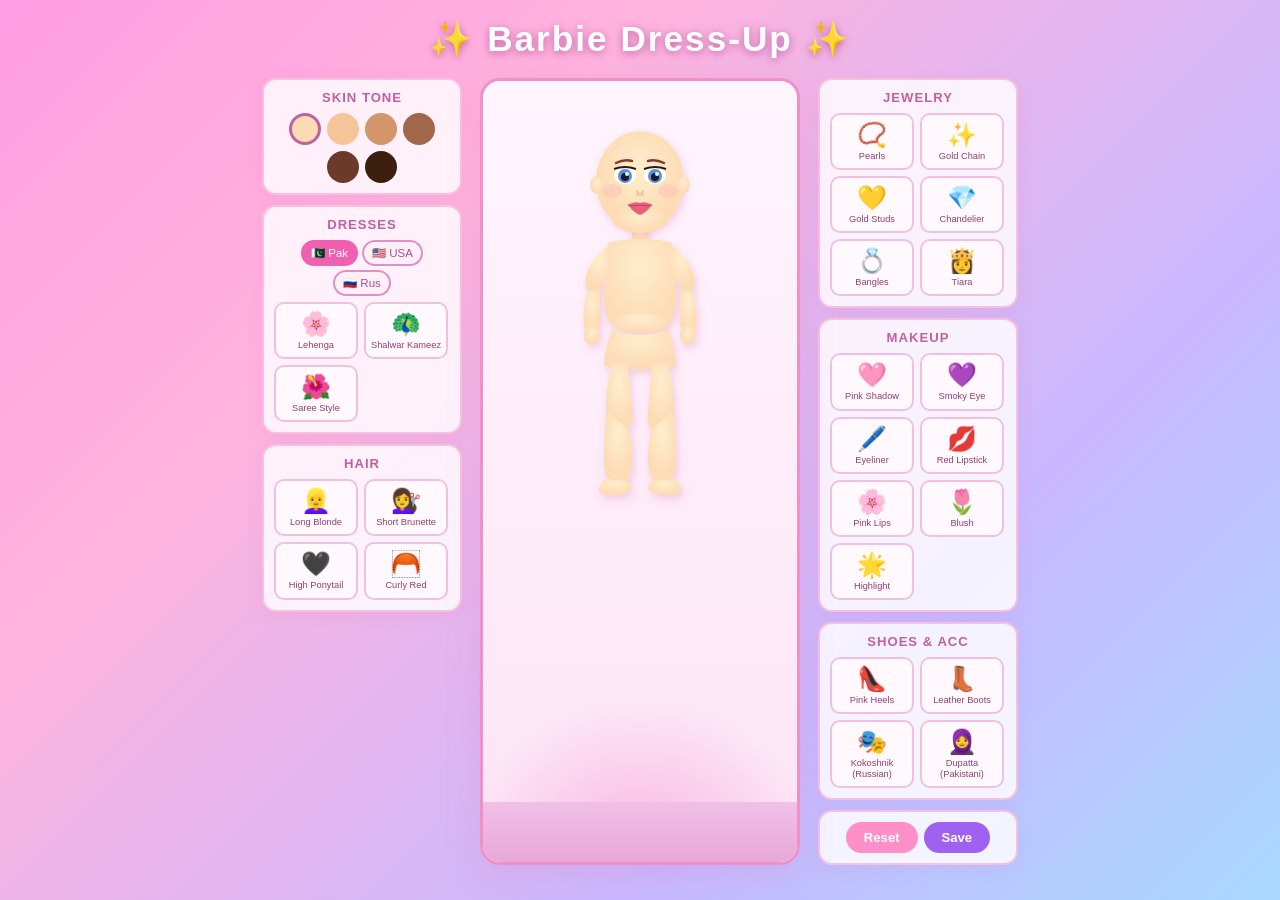
==== index.html @ 95fd30ed "Add Barbie dress-up game with Pakistani, American, Russian outfits Co-Authored-By: Claude Sonnet 4.6" ====
<!DOCTYPE html>
<html lang="en">
<head>
<meta charset="UTF-8">
<meta name="viewport" content="width=device-width, initial-scale=1.0">
<title>Barbie Dress-Up Game</title>
<style>
  * { box-sizing: border-box; margin: 0; padding: 0; }

  body {
    font-family: 'Segoe UI', sans-serif;
    background: linear-gradient(135deg, #ff9de2 0%, #ffb3de 30%, #c9b8ff 70%, #a8d8ff 100%);
    min-height: 100vh;
    display: flex;
    flex-direction: column;
    align-items: center;
  }

  h1 {
    color: #fff;
    text-shadow: 0 2px 8px #c060a0;
    font-size: 2.2rem;
    margin: 18px 0 8px;
    letter-spacing: 2px;
  }

  .game-area {
    display: flex;
    gap: 18px;
    padding: 10px;
    width: 100%;
    max-width: 1200px;
    justify-content: center;
  }

  /* ── LEFT PANEL ── */
  .left-panel {
    display: flex;
    flex-direction: column;
    gap: 10px;
    width: 200px;
    flex-shrink: 0;
  }

  /* ── BARBIE STAGE ── */
  .stage {
    background: linear-gradient(180deg, #ffe0f7 0%, #ffd6f0 60%, #e8c8f8 100%);
    border-radius: 20px;
    border: 3px solid #f090c8;
    box-shadow: 0 8px 32px #e080c040;
    width: 320px;
    flex-shrink: 0;
    position: relative;
    overflow: hidden;
    display: flex;
    flex-direction: column;
    align-items: center;
    padding-bottom: 10px;
  }

  .stage-bg {
    position: absolute;
    inset: 0;
    background:
      radial-gradient(ellipse 80% 30% at 50% 100%, #f8b4e0 0%, transparent 70%),
      linear-gradient(180deg, #fff5fd 0%, #fce4f5 100%);
    z-index: 0;
  }

  .stage-floor {
    position: absolute;
    bottom: 0; left: 0; right: 0;
    height: 60px;
    background: linear-gradient(180deg, #f0c0e8 0%, #e8a8d8 100%);
    border-radius: 0 0 17px 17px;
    z-index: 1;
  }

  .barbie-container {
    position: relative;
    z-index: 2;
    margin-top: 10px;
    width: 180px;
    height: 460px;
  }

  /* ── RIGHT PANEL ── */
  .right-panel {
    display: flex;
    flex-direction: column;
    gap: 10px;
    width: 200px;
    flex-shrink: 0;
  }

  /* ── CATEGORY TABS ── */
  .panel-card {
    background: rgba(255,255,255,0.82);
    border-radius: 14px;
    border: 2px solid #f8c0e0;
    box-shadow: 0 4px 16px #e070b020;
    padding: 10px;
  }

  .panel-card h3 {
    font-size: 0.82rem;
    color: #c060a0;
    text-transform: uppercase;
    letter-spacing: 1px;
    margin-bottom: 8px;
    text-align: center;
  }

  .skin-swatches {
    display: flex;
    gap: 6px;
    flex-wrap: wrap;
    justify-content: center;
  }

  .skin-swatch {
    width: 32px; height: 32px;
    border-radius: 50%;
    cursor: pointer;
    border: 3px solid transparent;
    transition: transform .2s, border-color .2s;
  }
  .skin-swatch:hover { transform: scale(1.15); }
  .skin-swatch.active { border-color: #c060a0; }

  .category-tabs {
    display: flex;
    flex-wrap: wrap;
    gap: 4px;
    justify-content: center;
    margin-bottom: 6px;
  }

  .cat-btn {
    padding: 4px 8px;
    border: 2px solid #e090c8;
    background: #fff0f8;
    border-radius: 20px;
    cursor: pointer;
    font-size: 0.72rem;
    color: #a050a0;
    transition: all .2s;
  }
  .cat-btn:hover, .cat-btn.active {
    background: #f060b0;
    color: #fff;
    border-color: #f060b0;
  }

  .item-grid {
    display: grid;
    grid-template-columns: 1fr 1fr;
    gap: 6px;
    max-height: 300px;
    overflow-y: auto;
    padding-right: 2px;
  }

  .item-grid::-webkit-scrollbar { width: 4px; }
  .item-grid::-webkit-scrollbar-thumb { background: #f090c8; border-radius: 4px; }

  .item-btn {
    background: #fff8fd;
    border: 2px solid #f0c0e0;
    border-radius: 10px;
    padding: 6px 4px;
    cursor: pointer;
    text-align: center;
    font-size: 0.65rem;
    color: #904070;
    transition: all .2s;
    display: flex;
    flex-direction: column;
    align-items: center;
    gap: 2px;
  }
  .item-btn:hover { border-color: #f060b0; background: #fde8f8; transform: translateY(-2px); }
  .item-btn.active { border-color: #f060b0; background: #ffd6f0; }
  .item-btn .icon { font-size: 1.5rem; }
  .item-btn .label { font-size: 0.58rem; line-height: 1.2; }

  .action-btns {
    display: flex;
    gap: 6px;
    justify-content: center;
    flex-wrap: wrap;
  }

  .btn-reset, .btn-save {
    padding: 8px 18px;
    border: none;
    border-radius: 20px;
    cursor: pointer;
    font-size: 0.82rem;
    font-weight: bold;
    transition: all .2s;
  }
  .btn-reset { background: #ff8fc8; color: #fff; }
  .btn-reset:hover { background: #e060a0; }
  .btn-save { background: #a060f0; color: #fff; }
  .btn-save:hover { background: #8040d0; }

  /* ── SVG BARBIE ── */
  svg.barbie { width: 100%; height: 100%; }

  /* Clothing layer visibility */
  .cloth-layer { display: none; }
  .cloth-layer.visible { display: block; }
</style>
</head>
<body>

<h1>✨ Barbie Dress-Up ✨</h1>

<div class="game-area">

  <!-- LEFT PANEL: Skin + Dresses -->
  <div class="left-panel">

    <div class="panel-card">
      <h3>Skin Tone</h3>
      <div class="skin-swatches">
        <div class="skin-swatch active" style="background:#FDDBB4;" data-skin="light" title="Light"></div>
        <div class="skin-swatch" style="background:#F5C599;" data-skin="medium-light" title="Medium Light"></div>
        <div class="skin-swatch" style="background:#D4956A;" data-skin="medium" title="Medium"></div>
        <div class="skin-swatch" style="background:#A0674B;" data-skin="medium-dark" title="Medium Dark"></div>
        <div class="skin-swatch" style="background:#6B3A2A;" data-skin="dark" title="Dark"></div>
        <div class="skin-swatch" style="background:#3D1F10;" data-skin="deep" title="Deep"></div>
      </div>
    </div>

    <div class="panel-card">
      <h3>Dresses</h3>
      <div class="category-tabs">
        <button class="cat-btn active" data-dress-cat="pakistani">🇵🇰 Pak</button>
        <button class="cat-btn" data-dress-cat="american">🇺🇸 USA</button>
        <button class="cat-btn" data-dress-cat="russian">🇷🇺 Rus</button>
      </div>
      <div class="item-grid" id="dress-grid"></div>
    </div>

    <div class="panel-card">
      <h3>Hair</h3>
      <div class="item-grid" id="hair-grid"></div>
    </div>

  </div>

  <!-- STAGE -->
  <div class="stage">
    <div class="stage-bg"></div>
    <div class="stage-floor"></div>
    <div class="barbie-container">
      <svg class="barbie" viewBox="0 0 180 460" xmlns="http://www.w3.org/2000/svg" id="barbie-svg">
        <defs>
          <radialGradient id="faceGrad" cx="50%" cy="40%" r="50%">
            <stop offset="0%" stop-color="var(--skin-highlight, #FEEECE)"/>
            <stop offset="100%" stop-color="var(--skin-color, #FDDBB4)"/>
          </radialGradient>
          <radialGradient id="bodyGrad" cx="50%" cy="30%" r="60%">
            <stop offset="0%" stop-color="var(--skin-highlight, #FEEECE)"/>
            <stop offset="100%" stop-color="var(--skin-color, #FDDBB4)"/>
          </radialGradient>
          <filter id="soft-shadow" x="-20%" y="-20%" width="140%" height="140%">
            <feDropShadow dx="2" dy="4" stdDeviation="4" flood-color="#d060a0" flood-opacity="0.25"/>
          </filter>
        </defs>

        <!-- ── BODY BASE ── -->
        <g id="body-base" filter="url(#soft-shadow)">
          <!-- Neck -->
          <rect x="82" y="130" width="16" height="22" rx="6" fill="url(#faceGrad)"/>

          <!-- Torso -->
          <path d="M58 152 Q55 170 54 190 Q52 215 58 230 Q68 240 90 242 Q112 240 122 230 Q128 215 126 190 Q125 170 122 152 Q110 148 90 148 Q70 148 58 152Z" fill="url(#bodyGrad)"/>

          <!-- Waist -->
          <ellipse cx="90" cy="232" rx="28" ry="10" fill="url(#bodyGrad)"/>

          <!-- Hips -->
          <path d="M62 238 Q55 255 54 275 Q90 282 126 275 Q125 255 118 238 Q104 244 90 244 Q76 244 62 238Z" fill="url(#bodyGrad)"/>

          <!-- Left upper arm -->
          <path d="M58 155 Q42 165 36 185 Q34 195 38 200 Q44 202 50 198 Q56 182 62 170Z" fill="url(#bodyGrad)" rx="8"/>
          <!-- Left lower arm -->
          <path d="M38 200 Q32 218 34 235 Q36 242 42 242 Q48 240 50 234 Q50 218 50 198Z" fill="url(#bodyGrad)"/>
          <!-- Left hand -->
          <ellipse cx="42" cy="244" rx="8" ry="10" fill="url(#faceGrad)"/>

          <!-- Right upper arm -->
          <path d="M122 155 Q138 165 144 185 Q146 195 142 200 Q136 202 130 198 Q124 182 118 170Z" fill="url(#bodyGrad)"/>
          <!-- Right lower arm -->
          <path d="M142 200 Q148 218 146 235 Q144 242 138 242 Q132 240 130 234 Q130 218 130 198Z" fill="url(#bodyGrad)"/>
          <!-- Right hand -->
          <ellipse cx="138" cy="244" rx="8" ry="10" fill="url(#faceGrad)"/>

          <!-- Left leg upper -->
          <path d="M62 272 Q56 295 56 320 Q56 335 62 338 Q72 342 78 338 Q84 335 82 320 Q80 295 78 272Z" fill="url(#bodyGrad)"/>
          <!-- Left leg lower -->
          <path d="M56 320 Q54 345 54 370 Q54 385 60 390 Q68 394 76 390 Q82 385 82 370 Q82 345 78 338Z" fill="url(#bodyGrad)"/>
          <!-- Left foot -->
          <path d="M54 388 Q50 395 48 400 Q52 405 64 404 Q76 404 82 398 Q82 392 76 390Z" fill="url(#bodyGrad)"/>

          <!-- Right leg upper -->
          <path d="M118 272 Q124 295 124 320 Q124 335 118 338 Q108 342 102 338 Q96 335 98 320 Q100 295 102 272Z" fill="url(#bodyGrad)"/>
          <!-- Right leg lower -->
          <path d="M124 320 Q126 345 126 370 Q126 385 120 390 Q112 394 104 390 Q98 385 98 370 Q98 345 102 338Z" fill="url(#bodyGrad)"/>
          <!-- Right foot -->
          <path d="M126 388 Q130 395 132 400 Q128 405 116 404 Q104 404 98 398 Q98 392 104 390Z" fill="url(#bodyGrad)"/>
        </g>

        <!-- ── FACE ── -->
        <g id="face-group">
          <!-- Head shape -->
          <ellipse cx="90" cy="90" rx="44" ry="50" fill="url(#faceGrad)" filter="url(#soft-shadow)"/>
          <!-- Chin refinement -->
          <ellipse cx="90" cy="128" rx="28" ry="14" fill="url(#faceGrad)"/>

          <!-- Ears -->
          <ellipse cx="47" cy="94" rx="7" ry="9" fill="url(#faceGrad)"/>
          <ellipse cx="133" cy="94" rx="7" ry="9" fill="url(#faceGrad)"/>

          <!-- Eyebrows -->
          <path d="M66 72 Q74 68 82 70" stroke="#7a4030" stroke-width="2.5" fill="none" stroke-linecap="round"/>
          <path d="M98 70 Q106 68 114 72" stroke="#7a4030" stroke-width="2.5" fill="none" stroke-linecap="round"/>

          <!-- Eyes whites -->
          <ellipse cx="75" cy="84" rx="11" ry="9" fill="white"/>
          <ellipse cx="105" cy="84" rx="11" ry="9" fill="white"/>
          <!-- Irises -->
          <circle cx="75" cy="85" r="7" fill="#5b8fd6" id="left-iris"/>
          <circle cx="105" cy="85" r="7" fill="#5b8fd6" id="right-iris"/>
          <!-- Pupils -->
          <circle cx="75" cy="86" r="4" fill="#1a1a2e"/>
          <circle cx="105" cy="86" r="4" fill="#1a1a2e"/>
          <!-- Eye shine -->
          <circle cx="77" cy="83" r="2" fill="white" opacity="0.9"/>
          <circle cx="107" cy="83" r="2" fill="white" opacity="0.9"/>
          <!-- Eyelashes top -->
          <path d="M64 78 Q75 74 86 78" stroke="#2a1a1a" stroke-width="2" fill="none"/>
          <path d="M94 78 Q105 74 116 78" stroke="#2a1a1a" stroke-width="2" fill="none"/>

          <!-- Nose -->
          <path d="M87 100 Q90 108 93 100" stroke="var(--skin-shadow,#e8a880)" stroke-width="1.5" fill="none" stroke-linecap="round"/>
          <circle cx="87" cy="104" r="1.5" fill="var(--skin-shadow,#e8a880)" opacity="0.5"/>
          <circle cx="93" cy="104" r="1.5" fill="var(--skin-shadow,#e8a880)" opacity="0.5"/>

          <!-- Lips (default) -->
          <path id="lips" d="M78 114 Q84 110 90 112 Q96 110 102 114 Q96 122 90 124 Q84 122 78 114Z" fill="#e8607a"/>
          <path d="M78 114 Q84 116 90 114 Q96 116 102 114" stroke="#c04060" stroke-width="1" fill="none"/>
          <!-- Cheeks -->
          <ellipse cx="62" cy="100" rx="10" ry="7" fill="#ffb0b0" opacity="0.35" id="left-blush"/>
          <ellipse cx="118" cy="100" rx="10" ry="7" fill="#ffb0b0" opacity="0.35" id="right-blush"/>
        </g>

        <!-- ── CLOTHING LAYERS (shown/hidden by JS) ── -->

        <!-- PAKISTANI 1: Lehenga (pink) -->
        <g class="cloth-layer" id="dress-pk1">
          <!-- Choli top -->
          <path d="M58 152 Q55 175 56 190 Q68 196 90 196 Q112 196 124 190 Q125 175 122 152 Q110 148 90 148 Q70 148 58 152Z" fill="#d4186c"/>
          <!-- Dupatta drape left arm -->
          <path d="M36 160 Q28 170 24 190 Q22 200 30 205 Q38 205 44 195 Q48 178 56 165Z" fill="#e84090" opacity="0.8"/>
          <!-- Dupatta over shoulder -->
          <path d="M56 152 Q44 148 36 158 Q28 168 34 178 Q48 162 58 158Z" fill="#e84090" opacity="0.9"/>
          <!-- Dupatta tail right -->
          <path d="M122 152 Q140 148 148 158 Q156 170 148 180 Q136 166 124 160Z" fill="#e84090" opacity="0.9"/>
          <!-- Ghagra skirt -->
          <path d="M54 235 Q42 255 38 285 Q34 320 36 360 Q50 370 90 372 Q130 370 144 360 Q146 320 142 285 Q138 255 126 235 Q108 244 90 244 Q72 244 54 235Z" fill="#d4186c"/>
          <!-- Ghagra bottom frill -->
          <path d="M36 360 Q42 372 52 376 Q70 380 90 380 Q110 380 128 376 Q138 372 144 360 Q130 368 90 370 Q50 368 36 360Z" fill="#f040a0"/>
          <!-- Embroidery pattern on skirt -->
          <g fill="none" stroke="#ffd700" stroke-width="1.5" opacity="0.7">
            <path d="M55 260 Q70 255 80 265 Q90 255 100 265 Q110 255 125 260"/>
            <path d="M52 280 Q70 275 80 285 Q90 275 100 285 Q110 275 128 280"/>
            <circle cx="90" cy="250" r="4" fill="#ffd700" stroke="none"/>
            <circle cx="70" cy="270" r="3" fill="#ffd700" stroke="none"/>
            <circle cx="110" cy="270" r="3" fill="#ffd700" stroke="none"/>
          </g>
          <!-- Embroidery on choli -->
          <g fill="none" stroke="#ffd700" stroke-width="1.2" opacity="0.8">
            <path d="M68 162 Q90 158 112 162"/>
            <circle cx="90" cy="172" r="3" fill="#ffd700" stroke="none"/>
          </g>
        </g>

        <!-- PAKISTANI 2: Shalwar Kameez (teal) -->
        <g class="cloth-layer" id="dress-pk2">
          <!-- Kameez body -->
          <path d="M52 148 Q46 170 44 200 Q44 230 54 245 Q70 252 90 252 Q110 252 126 245 Q136 230 136 200 Q134 170 128 148 Q110 143 90 143 Q70 143 52 148Z" fill="#1a9e9e"/>
          <!-- Kameez collar V-neck -->
          <path d="M78 148 Q90 160 102 148" stroke="#0d7070" stroke-width="2" fill="#1a9e9e"/>
          <!-- Kameez sleeves -->
          <path d="M52 148 Q36 156 28 180 Q26 195 34 200 Q44 196 50 182 Q54 165 58 152Z" fill="#1a9e9e"/>
          <path d="M128 148 Q144 156 152 180 Q154 195 146 200 Q136 196 130 182 Q126 165 122 152Z" fill="#1a9e9e"/>
          <!-- Embroidery neckline -->
          <g stroke="#ffd700" stroke-width="1.5" fill="none" opacity="0.9">
            <path d="M74 150 Q90 162 106 150"/>
            <path d="M70 158 Q90 168 110 158"/>
          </g>
          <!-- Shalwar -->
          <path d="M58 248 Q54 270 54 300 Q54 330 56 360 Q66 366 78 364 Q82 340 84 310 Q86 290 90 280 Q94 290 96 310 Q98 340 102 364 Q114 366 124 360 Q126 330 126 300 Q126 270 122 248 Q106 255 90 255 Q74 255 58 248Z" fill="#1a9e9e"/>
          <!-- Kameez bottom hem -->
          <path d="M54 245 Q54 252 58 255 Q72 258 90 258 Q108 258 122 255 Q126 252 126 245" fill="#0d7070"/>
          <!-- Embroidery bottom hem -->
          <g stroke="#ffd700" stroke-width="1" fill="none" opacity="0.8">
            <path d="M56 246 Q90 250 124 246"/>
            <path d="M58 252 Q90 256 122 252"/>
          </g>
          <!-- Dupatta -->
          <path d="M44 148 Q36 155 30 168 Q26 180 34 185 Q50 168 62 156Z" fill="#15c0c0" opacity="0.85"/>
          <path d="M136 148 Q144 155 150 168 Q154 180 146 185 Q130 168 118 156Z" fill="#15c0c0" opacity="0.85"/>
        </g>

        <!-- PAKISTANI 3: Saree style (red gold) -->
        <g class="cloth-layer" id="dress-pk3">
          <!-- Saree blouse -->
          <path d="M62 152 Q60 170 62 185 Q70 192 90 192 Q110 192 118 185 Q120 170 118 152 Q104 148 90 148 Q76 148 62 152Z" fill="#8b0000"/>
          <!-- Saree drape -->
          <path d="M56 185 Q44 200 38 225 Q36 245 42 260 Q56 238 62 210 Q66 195 70 186Z" fill="#cc0000" opacity="0.9"/>
          <path d="M38 255 Q32 280 34 310 Q36 335 42 350 Q52 330 56 300 Q58 270 50 255Z" fill="#cc0000" opacity="0.85"/>
          <!-- Saree main drape -->
          <path d="M62 190 Q54 235 54 275 Q54 320 56 360 Q70 368 90 370 Q110 368 124 360 Q126 320 126 275 Q126 235 118 190 Q104 198 90 198 Q76 198 62 190Z" fill="#cc0000"/>
          <!-- Golden border -->
          <path d="M54 356 Q70 366 90 368 Q110 366 126 356" stroke="#ffd700" stroke-width="4" fill="none"/>
          <path d="M56 346 Q72 356 90 358 Q108 356 124 346" stroke="#ffd700" stroke-width="2" fill="none"/>
          <!-- Pallu (end piece) -->
          <path d="M116 185 Q128 175 140 168 Q150 162 155 152 Q148 148 140 155 Q130 165 120 174Z" fill="#cc0000"/>
          <!-- Gold embroidery -->
          <g stroke="#ffd700" stroke-width="1.5" fill="none" opacity="0.85">
            <path d="M66 200 Q90 196 114 200"/>
            <circle cx="90" cy="210" r="3" fill="#ffd700" stroke="none"/>
            <path d="M60 220 Q90 216 120 220"/>
          </g>
        </g>

        <!-- AMERICAN 1: Red party dress -->
        <g class="cloth-layer" id="dress-us1">
          <!-- Strapless bodice -->
          <path d="M66 148 Q62 165 62 185 Q68 194 90 196 Q112 194 118 185 Q118 165 114 148 Q102 145 90 145 Q78 145 66 148Z" fill="#e82030"/>
          <!-- Sweetheart neckline -->
          <path d="M66 150 Q78 145 90 150 Q102 145 114 150 Q102 148 90 152 Q78 148 66 150Z" fill="#c81820"/>
          <!-- Flared skirt -->
          <path d="M60 194 Q42 220 36 260 Q32 300 36 345 Q52 360 90 364 Q128 360 144 345 Q148 300 144 260 Q138 220 120 194 Q104 200 90 200 Q76 200 60 194Z" fill="#e82030"/>
          <!-- Skirt layered frill -->
          <path d="M34 340 Q52 358 90 362 Q128 358 146 340 Q130 352 90 356 Q50 352 34 340Z" fill="#ff4060"/>
          <path d="M32 320 Q50 338 90 342 Q130 338 148 320 Q132 332 90 336 Q48 332 32 320Z" fill="#ff4060" opacity="0.6"/>
          <!-- Belt/waist accent -->
          <path d="M62 192 Q76 198 90 200 Q104 198 118 192 Q104 196 90 196 Q76 196 62 192Z" fill="#b01020"/>
          <!-- Sparkle details -->
          <g fill="#fff" opacity="0.6">
            <circle cx="80" cy="168" r="1.5"/>
            <circle cx="90" cy="162" r="1.5"/>
            <circle cx="100" cy="168" r="1.5"/>
            <circle cx="75" cy="178" r="1"/>
            <circle cx="105" cy="178" r="1"/>
          </g>
        </g>

        <!-- AMERICAN 2: Blue jeans + crop top -->
        <g class="cloth-layer" id="dress-us2">
          <!-- Crop top -->
          <path d="M58 148 Q54 165 56 182 Q68 190 90 190 Q112 190 124 182 Q126 165 122 148 Q110 144 90 144 Q70 144 58 148Z" fill="#4060e8"/>
          <!-- Top straps -->
          <rect x="77" y="143" width="8" height="12" rx="3" fill="#3050d0"/>
          <rect x="95" y="143" width="8" height="12" rx="3" fill="#3050d0"/>
          <!-- Top pattern stars -->
          <g fill="white" opacity="0.5">
            <polygon points="90,155 92,161 98,161 93,165 95,171 90,167 85,171 87,165 82,161 88,161" transform="scale(0.4) translate(135,230)"/>
          </g>
          <!-- Sleeves -->
          <path d="M58 150 Q44 158 38 176 Q36 186 40 190 Q48 192 54 186 Q58 172 60 158Z" fill="#4060e8"/>
          <path d="M122 150 Q136 158 142 176 Q144 186 140 190 Q132 192 126 186 Q122 172 120 158Z" fill="#4060e8"/>
          <!-- Jeans waistband -->
          <rect x="56" y="228" width="68" height="14" rx="4" fill="#1a2a6c"/>
          <!-- Jeans -->
          <path d="M56 240 Q52 265 52 295 Q52 325 54 355 Q62 362 74 360 Q80 335 82 305 Q84 285 90 275 Q96 285 98 305 Q100 335 106 360 Q118 362 126 355 Q128 325 128 295 Q128 265 124 240Z" fill="#2040a0"/>
          <!-- Jean seams -->
          <path d="M90 275 Q90 310 90 360" stroke="#1a3080" stroke-width="1.5" fill="none"/>
          <!-- Belt loops -->
          <g fill="#1a2a6c">
            <rect x="66" y="228" width="5" height="4" rx="1"/>
            <rect x="80" y="228" width="5" height="4" rx="1"/>
            <rect x="95" y="228" width="5" height="4" rx="1"/>
            <rect x="109" y="228" width="5" height="4" rx="1"/>
          </g>
          <!-- Belt buckle -->
          <rect x="86" y="229" width="8" height="8" rx="2" fill="#ffd700"/>
        </g>

        <!-- AMERICAN 3: White wedding/prom -->
        <g class="cloth-layer" id="dress-us3">
          <!-- Corset bodice -->
          <path d="M66 148 Q62 168 64 185 Q72 196 90 198 Q108 196 116 185 Q118 168 114 148 Q102 144 90 144 Q78 144 66 148Z" fill="#f8f0ff"/>
          <!-- Off-shoulder straps -->
          <path d="M66 148 Q52 145 42 150 Q36 158 40 168 Q50 162 60 156Z" fill="#f8f0ff"/>
          <path d="M114 148 Q128 145 138 150 Q144 158 140 168 Q130 162 120 156Z" fill="#f8f0ff"/>
          <!-- Ball gown skirt -->
          <path d="M62 196 Q40 225 32 270 Q26 315 30 355 Q52 372 90 375 Q128 372 150 355 Q154 315 148 270 Q140 225 118 196 Q104 204 90 204 Q76 204 62 196Z" fill="#f8f0ff"/>
          <!-- Tulle layers -->
          <path d="M28 350 Q52 370 90 373 Q128 370 152 350 Q130 364 90 367 Q50 364 28 350Z" fill="#e8e0ff" opacity="0.7"/>
          <path d="M30 330 Q54 350 90 353 Q126 350 150 330 Q128 344 90 347 Q52 344 30 330Z" fill="#e8e0ff" opacity="0.5"/>
          <!-- Lace detail bodice -->
          <g stroke="#d0c0e8" stroke-width="1" fill="none" opacity="0.8">
            <path d="M70 155 Q90 151 110 155"/>
            <path d="M68 163 Q90 159 112 163"/>
            <path d="M67 171 Q90 167 113 171"/>
          </g>
          <!-- Flower accent -->
          <circle cx="90" cy="196" r="6" fill="#f0d0f8"/>
          <circle cx="90" cy="196" r="3" fill="#e090d0"/>
          <!-- Sparkles -->
          <g fill="#c090e0" opacity="0.8">
            <circle cx="70" cy="220" r="2"/>
            <circle cx="85" cy="230" r="1.5"/>
            <circle cx="110" cy="215" r="2"/>
            <circle cx="100" cy="235" r="1.5"/>
          </g>
        </g>

        <!-- RUSSIAN 1: Sarafan (sundress) folk -->
        <g class="cloth-layer" id="dress-ru1">
          <!-- Sarafan body -->
          <path d="M66 148 Q58 170 56 200 Q54 240 54 280 Q54 325 56 360 Q72 370 90 372 Q108 370 124 360 Q126 325 126 280 Q126 240 124 200 Q122 170 114 148 Q102 143 90 143 Q78 143 66 148Z" fill="#c8202a"/>
          <!-- Shoulder straps -->
          <rect x="75" y="136" width="9" height="20" rx="4" fill="#c8202a"/>
          <rect x="96" y="136" width="9" height="20" rx="4" fill="#c8202a"/>
          <!-- White undershirt sleeves -->
          <path d="M66 148 Q52 152 40 168 Q34 182 38 194 Q48 196 56 188 Q60 172 68 158Z" fill="#f0e8d8"/>
          <path d="M114 148 Q128 152 140 168 Q146 182 142 194 Q132 196 124 188 Q120 172 112 158Z" fill="#f0e8d8"/>
          <!-- Folk embroidery pattern -->
          <g fill="none" stroke="#ffd700" stroke-width="2" opacity="0.9">
            <path d="M58 190 Q72 184 82 192 Q90 184 98 192 Q108 184 122 190"/>
            <path d="M56 205 Q72 199 82 207 Q90 199 98 207 Q108 199 124 205"/>
          </g>
          <!-- Red geometric pattern bottom -->
          <g fill="#ffd700" opacity="0.8">
            <rect x="58" y="350" width="8" height="8" rx="1"/>
            <rect x="74" y="350" width="8" height="8" rx="1"/>
            <rect x="90" y="350" width="8" height="8" rx="1"/>
            <rect x="106" y="350" width="8" height="8" rx="1"/>
            <rect x="120" y="350" width="8" height="8" rx="1"/>
          </g>
          <!-- White undershirt visible -->
          <path d="M60 142 Q70 136 80 138 Q90 134 100 138 Q110 136 120 142" stroke="#f0e8d8" stroke-width="3" fill="none"/>
        </g>

        <!-- RUSSIAN 2: Military-inspired coat -->
        <g class="cloth-layer" id="dress-ru2">
          <!-- Coat body -->
          <path d="M54 142 Q46 168 44 200 Q44 235 48 260 Q60 270 90 272 Q120 270 132 260 Q136 235 136 200 Q134 168 126 142 Q110 138 90 138 Q70 138 54 142Z" fill="#3a4a2e"/>
          <!-- Coat collar -->
          <path d="M70 142 Q80 135 90 140 Q100 135 110 142 Q100 148 90 145 Q80 148 70 142Z" fill="#2a3820"/>
          <!-- Lapels -->
          <path d="M70 142 Q76 155 82 168 Q90 155 82 140Z" fill="#2a3820"/>
          <path d="M110 142 Q104 155 98 168 Q90 155 98 140Z" fill="#2a3820"/>
          <!-- Gold buttons -->
          <g fill="#ffd700">
            <circle cx="90" cy="158" r="3"/>
            <circle cx="90" cy="173" r="3"/>
            <circle cx="90" cy="188" r="3"/>
            <circle cx="90" cy="203" r="3"/>
          </g>
          <!-- Shoulder epaulettes -->
          <rect x="50" y="140" width="18" height="8" rx="4" fill="#ffd700"/>
          <rect x="112" y="140" width="18" height="8" rx="4" fill="#ffd700"/>
          <!-- Sleeves -->
          <path d="M54 144 Q38 156 32 178 Q28 194 34 200 Q44 202 50 194 Q54 178 58 158Z" fill="#3a4a2e"/>
          <path d="M126 144 Q142 156 148 178 Q152 194 146 200 Q136 202 130 194 Q126 178 122 158Z" fill="#3a4a2e"/>
          <!-- Sleeve cuffs gold -->
          <path d="M34 198 Q42 204 50 200" stroke="#ffd700" stroke-width="3" fill="none"/>
          <path d="M146 198 Q138 204 130 200" stroke="#ffd700" stroke-width="3" fill="none"/>
          <!-- Skirt -->
          <path d="M48 258 Q44 280 44 310 Q44 340 48 365 Q68 374 90 375 Q112 374 132 365 Q136 340 136 310 Q136 280 132 258 Q112 268 90 270 Q68 268 48 258Z" fill="#3a4a2e"/>
          <!-- Belt -->
          <rect x="52" y="256" width="76" height="10" rx="4" fill="#ffd700"/>
          <!-- Belt buckle star -->
          <polygon points="90,258 92,263 97,263 93,266 95,271 90,268 85,271 87,266 83,263 88,263" fill="#c8202a"/>
        </g>

        <!-- RUSSIAN 3: Kokoshnik traditional -->
        <g class="cloth-layer" id="dress-ru3">
          <!-- Traditional blouse -->
          <path d="M60 148 Q56 168 56 190 Q64 200 90 202 Q116 200 124 190 Q124 168 120 148 Q106 143 90 143 Q74 143 60 148Z" fill="#f0e8d8"/>
          <!-- Embroidery blouse -->
          <g stroke="#c8202a" stroke-width="2" fill="none" opacity="0.9">
            <path d="M68 155 Q90 150 112 155"/>
            <path d="M66 165 Q90 160 114 165"/>
            <path d="M65 175 Q90 170 115 175"/>
            <path d="M66 185 Q90 180 114 185"/>
          </g>
          <!-- Sleeves decorated -->
          <path d="M60 150 Q44 158 36 180 Q32 196 38 204 Q50 200 54 186 Q58 168 64 155Z" fill="#f0e8d8"/>
          <path d="M120 150 Q136 158 144 180 Q148 196 142 204 Q130 200 126 186 Q122 168 116 155Z" fill="#f0e8d8"/>
          <!-- Sleeve embroidery -->
          <g stroke="#c8202a" stroke-width="1.5" fill="none">
            <path d="M38 174 Q46 170 52 176"/>
            <path d="M38 184 Q46 180 52 186"/>
            <path d="M142 174 Q134 170 128 176"/>
            <path d="M142 184 Q134 180 128 186"/>
          </g>
          <!-- Sarafan skirt (blue) -->
          <path d="M58 198 Q50 220 48 255 Q46 295 48 340 Q64 355 90 358 Q116 355 132 340 Q134 295 132 255 Q130 220 122 198 Q106 206 90 206 Q74 206 58 198Z" fill="#1a40a0"/>
          <!-- Skirt embroidery -->
          <g fill="none" stroke="#ffd700" stroke-width="2" opacity="0.85">
            <path d="M50 220 Q70 214 80 224 Q90 214 100 224 Q110 214 130 220"/>
            <path d="M48 240 Q70 234 80 244 Q90 234 100 244 Q110 234 132 240"/>
          </g>
          <!-- Skirt bottom ornament -->
          <path d="M48 336 Q68 350 90 354 Q112 350 132 336" stroke="#ffd700" stroke-width="3" fill="none"/>
        </g>

        <!-- ── HAIR LAYERS ── -->
        <!-- Hair 1: Long wavy blonde -->
        <g class="cloth-layer" id="hair-1">
          <path d="M46 70 Q42 100 44 130 Q46 155 50 170 Q48 155 50 130 Q52 110 56 90Z" fill="#f0c040"/>
          <path d="M134 70 Q138 100 136 130 Q134 155 130 170 Q132 155 130 130 Q128 110 124 90Z" fill="#f0c040"/>
          <path d="M46 72 Q38 110 40 145 Q44 175 50 195 Q55 175 52 145 Q50 110 54 80Z" fill="#e8b830" opacity="0.7"/>
          <path d="M134 72 Q142 110 140 145 Q136 175 130 195 Q125 175 128 145 Q130 110 126 80Z" fill="#e8b830" opacity="0.7"/>
          <ellipse cx="90" cy="58" rx="46" ry="22" fill="#f0c040"/>
          <path d="M46 62 Q50 44 70 38 Q90 34 110 38 Q130 44 134 62 Q116 56 90 54 Q64 56 46 62Z" fill="#e8b830"/>
          <!-- Part line -->
          <line x1="90" y1="36" x2="90" y2="58" stroke="#d4a020" stroke-width="1.5"/>
        </g>

        <!-- Hair 2: Short brunette bob -->
        <g class="cloth-layer" id="hair-2">
          <ellipse cx="90" cy="58" rx="46" ry="22" fill="#4a2c0a"/>
          <path d="M44 70 Q40 90 42 108 Q44 118 50 122 Q48 108 48 90 Q50 78 54 70Z" fill="#4a2c0a"/>
          <path d="M136 70 Q140 90 138 108 Q136 118 130 122 Q132 108 132 90 Q130 78 126 70Z" fill="#4a2c0a"/>
          <path d="M44 72 Q42 95 44 110 Q60 120 90 122 Q120 120 136 110 Q138 95 136 72 Q116 78 90 80 Q64 78 44 72Z" fill="#4a2c0a"/>
          <path d="M46 62 Q52 44 72 38 Q90 34 108 38 Q128 44 134 62 Q116 56 90 54 Q64 56 46 62Z" fill="#3a1e06"/>
        </g>

        <!-- Hair 3: High ponytail (black) -->
        <g class="cloth-layer" id="hair-3">
          <ellipse cx="90" cy="55" rx="46" ry="20" fill="#1a1020"/>
          <path d="M46 64 Q42 80 44 95 Q50 100 60 100 Q58 86 50 72Z" fill="#1a1020"/>
          <path d="M134 64 Q138 80 136 95 Q130 100 120 100 Q122 86 130 72Z" fill="#1a1020"/>
          <!-- Ponytail -->
          <path d="M82 38 Q85 20 88 10 Q90 0 92 10 Q95 20 98 38 Q94 34 90 36 Q86 34 82 38Z" fill="#1a1020"/>
          <path d="M84 36 Q87 18 90 8 Q93 18 96 36 Q92 30 90 32 Q88 30 84 36Z" fill="#2a2030"/>
          <!-- Hair tie -->
          <ellipse cx="90" cy="38" rx="8" ry="4" fill="#f060a0"/>
        </g>

        <!-- Hair 4: Curly red -->
        <g class="cloth-layer" id="hair-4">
          <ellipse cx="90" cy="56" rx="50" ry="25" fill="#b03010"/>
          <path d="M40 70 Q34 88 36 108 Q38 122 44 130 Q42 114 44 96 Q46 82 50 70Z" fill="#b03010"/>
          <path d="M140 70 Q146 88 144 108 Q142 122 136 130 Q138 114 136 96 Q134 82 130 70Z" fill="#b03010"/>
          <!-- Curls left -->
          <path d="M38 90 Q30 98 32 108 Q36 116 42 112 Q46 106 42 98Z" fill="#c03818"/>
          <path d="M36 112 Q28 122 32 132 Q38 140 44 134 Q48 126 42 118Z" fill="#c03818"/>
          <!-- Curls right -->
          <path d="M142 90 Q150 98 148 108 Q144 116 138 112 Q134 106 138 98Z" fill="#c03818"/>
          <path d="M144 112 Q152 122 148 132 Q142 140 136 134 Q132 126 138 118Z" fill="#c03818"/>
          <path d="M44 62 Q52 42 72 36 Q90 32 108 36 Q128 42 136 62 Q116 54 90 52 Q64 54 44 62Z" fill="#901e08"/>
        </g>

        <!-- ── JEWELRY LAYERS ── -->
        <!-- Necklace 1: Pearl -->
        <g class="cloth-layer" id="jewelry-necklace1">
          <path d="M72 138 Q90 148 108 138" stroke="#e8e0d8" stroke-width="3" fill="none"/>
          <g fill="#f0ece8">
            <circle cx="72" cy="138" r="3"/>
            <circle cx="78" cy="141" r="3"/>
            <circle cx="84" cy="143" r="3"/>
            <circle cx="90" cy="144" r="3.5"/>
            <circle cx="96" cy="143" r="3"/>
            <circle cx="102" cy="141" r="3"/>
            <circle cx="108" cy="138" r="3"/>
          </g>
        </g>

        <!-- Necklace 2: Gold chain -->
        <g class="cloth-layer" id="jewelry-necklace2">
          <path d="M72 138 Q90 150 108 138" stroke="#ffd700" stroke-width="2.5" fill="none"/>
          <circle cx="90" cy="150" r="5" fill="#ffd700"/>
          <circle cx="90" cy="150" r="3" fill="#ffec60"/>
          <!-- Pendant -->
          <polygon points="90,152 92,158 90,162 88,158" fill="#ffd700"/>
        </g>

        <!-- Earrings 1: Studs -->
        <g class="cloth-layer" id="jewelry-earring1">
          <circle cx="47" cy="92" r="4" fill="#f0c040"/>
          <circle cx="47" cy="92" r="2" fill="#ffec80"/>
          <circle cx="133" cy="92" r="4" fill="#f0c040"/>
          <circle cx="133" cy="92" r="2" fill="#ffec80"/>
        </g>

        <!-- Earrings 2: Chandelier -->
        <g class="cloth-layer" id="jewelry-earring2">
          <line x1="47" y1="90" x2="47" y2="108" stroke="#ffd700" stroke-width="1.5"/>
          <circle cx="47" cy="90" r="3" fill="#ffd700"/>
          <ellipse cx="47" cy="110" rx="5" ry="7" fill="#ffd700" opacity="0.9"/>
          <line x1="133" y1="90" x2="133" y2="108" stroke="#ffd700" stroke-width="1.5"/>
          <circle cx="133" cy="90" r="3" fill="#ffd700"/>
          <ellipse cx="133" cy="110" rx="5" ry="7" fill="#ffd700" opacity="0.9"/>
        </g>

        <!-- Bangle/Bracelet -->
        <g class="cloth-layer" id="jewelry-bracelet">
          <ellipse cx="42" cy="238" rx="9" ry="4" fill="none" stroke="#ffd700" stroke-width="2.5"/>
          <ellipse cx="138" cy="238" rx="9" ry="4" fill="none" stroke="#ffd700" stroke-width="2.5"/>
          <ellipse cx="42" cy="234" rx="9" ry="4" fill="none" stroke="#e090c0" stroke-width="2"/>
          <ellipse cx="138" cy="234" rx="9" ry="4" fill="none" stroke="#e090c0" stroke-width="2"/>
        </g>

        <!-- Tiara -->
        <g class="cloth-layer" id="jewelry-tiara">
          <path d="M58 54 Q68 40 78 48 Q84 36 90 44 Q96 36 102 48 Q112 40 122 54" stroke="#ffd700" stroke-width="2.5" fill="none"/>
          <circle cx="90" cy="44" r="4" fill="#ff80c0"/>
          <circle cx="78" cy="48" r="3" fill="#ffd700"/>
          <circle cx="102" cy="48" r="3" fill="#ffd700"/>
          <circle cx="68" cy="52" r="2" fill="#ffd700"/>
          <circle cx="112" cy="52" r="2" fill="#ffd700"/>
        </g>

        <!-- ── MAKEUP LAYERS ── -->
        <!-- Eyeshadow pink -->
        <g class="cloth-layer" id="makeup-eyeshadow1">
          <ellipse cx="75" cy="80" rx="12" ry="7" fill="#e060a0" opacity="0.45"/>
          <ellipse cx="105" cy="80" rx="12" ry="7" fill="#e060a0" opacity="0.45"/>
        </g>

        <!-- Eyeshadow blue/smoky -->
        <g class="cloth-layer" id="makeup-eyeshadow2">
          <ellipse cx="75" cy="80" rx="13" ry="8" fill="#4040c0" opacity="0.4"/>
          <ellipse cx="105" cy="80" rx="13" ry="8" fill="#4040c0" opacity="0.4"/>
          <ellipse cx="75" cy="82" rx="10" ry="5" fill="#2020a0" opacity="0.3"/>
          <ellipse cx="105" cy="82" rx="10" ry="5" fill="#2020a0" opacity="0.3"/>
        </g>

        <!-- Eyeliner bold -->
        <g class="cloth-layer" id="makeup-eyeliner">
          <path d="M64 80 Q75 74 86 80 Q88 82 92 80" stroke="#1a0a0a" stroke-width="2.5" fill="none" stroke-linecap="round"/>
          <path d="M94 80 Q105 74 116 80 Q118 82 122 80" stroke="#1a0a0a" stroke-width="2.5" fill="none" stroke-linecap="round"/>
        </g>

        <!-- Lipstick red -->
        <g class="cloth-layer" id="makeup-lips-red">
          <path d="M78 114 Q84 110 90 112 Q96 110 102 114 Q96 122 90 124 Q84 122 78 114Z" fill="#cc0020"/>
          <path d="M78 114 Q84 116 90 114 Q96 116 102 114" stroke="#aa0010" stroke-width="1.2" fill="none"/>
        </g>

        <!-- Lipstick pink -->
        <g class="cloth-layer" id="makeup-lips-pink">
          <path d="M78 114 Q84 110 90 112 Q96 110 102 114 Q96 122 90 124 Q84 122 78 114Z" fill="#f070a0"/>
          <path d="M78 114 Q84 116 90 114 Q96 116 102 114" stroke="#d04080" stroke-width="1.2" fill="none"/>
        </g>

        <!-- Blush -->
        <g class="cloth-layer" id="makeup-blush">
          <ellipse cx="62" cy="100" rx="12" ry="8" fill="#ff8090" opacity="0.55"/>
          <ellipse cx="118" cy="100" rx="12" ry="8" fill="#ff8090" opacity="0.55"/>
        </g>

        <!-- Highlighter -->
        <g class="cloth-layer" id="makeup-highlight">
          <ellipse cx="90" cy="74" rx="6" ry="3" fill="#fffce0" opacity="0.6"/>
          <ellipse cx="75" cy="78" rx="4" ry="2" fill="#fffce0" opacity="0.5"/>
          <ellipse cx="105" cy="78" rx="4" ry="2" fill="#fffce0" opacity="0.5"/>
        </g>

        <!-- ── SHOES ── -->
        <!-- Heels pink -->
        <g class="cloth-layer" id="shoes-heels">
          <!-- Left -->
          <path d="M46 388 Q44 396 44 402 Q48 408 62 408 Q74 406 76 398 Q76 392 72 390Z" fill="#f060a0"/>
          <path d="M46 400 L44 412" stroke="#f060a0" stroke-width="4" stroke-linecap="round"/>
          <!-- Right -->
          <path d="M134 388 Q136 396 136 402 Q132 408 118 408 Q106 406 104 398 Q104 392 108 390Z" fill="#f060a0"/>
          <path d="M134 400 L136 412" stroke="#f060a0" stroke-width="4" stroke-linecap="round"/>
        </g>

        <!-- Boots -->
        <g class="cloth-layer" id="shoes-boots">
          <!-- Left -->
          <path d="M50 340 Q46 360 46 380 Q46 395 48 404 Q56 410 68 410 Q78 408 80 398 Q80 380 78 360 Q76 345 74 336Z" fill="#3a2010"/>
          <!-- Right -->
          <path d="M130 340 Q134 360 134 380 Q134 395 132 404 Q124 410 112 410 Q102 408 100 398 Q100 380 102 360 Q104 345 106 336Z" fill="#3a2010"/>
          <!-- Boot tops -->
          <path d="M50 340 Q62 336 74 340" stroke="#2a1008" stroke-width="2" fill="none"/>
          <path d="M130 340 Q118 336 106 340" stroke="#2a1008" stroke-width="2" fill="none"/>
        </g>

        <!-- Kokoshnik headdress (Russian) -->
        <g class="cloth-layer" id="acc-kokoshnik">
          <path d="M44 58 Q50 20 70 10 Q90 2 110 10 Q130 20 136 58 Q116 50 90 48 Q64 50 44 58Z" fill="#c8202a"/>
          <path d="M48 58 Q56 26 72 16 Q90 8 108 16 Q124 26 132 58 Q114 52 90 50 Q66 52 48 58Z" fill="#1a40a0"/>
          <!-- Gold ornaments -->
          <g fill="#ffd700">
            <circle cx="90" cy="14" r="5"/>
            <circle cx="72" cy="22" r="4"/>
            <circle cx="108" cy="22" r="4"/>
            <circle cx="60" cy="36" r="3"/>
            <circle cx="120" cy="36" r="3"/>
          </g>
          <path d="M48 58 Q68 46 90 44 Q112 46 132 58" stroke="#ffd700" stroke-width="2" fill="none"/>
        </g>

        <!-- Pakistani Dupatta head -->
        <g class="cloth-layer" id="acc-dupatta-head">
          <path d="M44 56 Q50 40 70 34 Q90 30 110 34 Q130 40 136 56 Q116 50 90 48 Q64 50 44 56Z" fill="#e84090" opacity="0.85"/>
          <path d="M44 58 Q36 72 34 90 Q36 88 44 80 Q48 70 50 62Z" fill="#e84090" opacity="0.8"/>
          <path d="M136 58 Q144 72 146 90 Q144 88 136 80 Q132 70 130 62Z" fill="#e84090" opacity="0.8"/>
          <!-- Dupatta border -->
          <path d="M44 58 Q90 50 136 58" stroke="#ffd700" stroke-width="1.5" fill="none"/>
        </g>

      </svg>
    </div>
  </div>

  <!-- RIGHT PANEL: Jewelry, Makeup, Shoes, Accessories -->
  <div class="right-panel">

    <div class="panel-card">
      <h3>Jewelry</h3>
      <div class="item-grid" id="jewelry-grid"></div>
    </div>

    <div class="panel-card">
      <h3>Makeup</h3>
      <div class="item-grid" id="makeup-grid"></div>
    </div>

    <div class="panel-card">
      <h3>Shoes &amp; Acc</h3>
      <div class="item-grid" id="shoes-grid"></div>
    </div>

    <div class="panel-card">
      <div class="action-btns">
        <button class="btn-reset" onclick="resetAll()">Reset</button>
        <button class="btn-save" onclick="saveOutfit()">Save</button>
      </div>
    </div>

  </div>
</div>

<script>
// ─── DATA ───────────────────────────────────────────────────────────────────

const SKIN_TONES = {
  'light':       { color: '#FDDBB4', highlight: '#FEEECE', shadow: '#e8c090' },
  'medium-light':{ color: '#F5C599', highlight: '#FDDDB0', shadow: '#d4a070' },
  'medium':      { color: '#D4956A', highlight: '#E8AA80', shadow: '#b07048' },
  'medium-dark': { color: '#A0674B', highlight: '#B87A5C', shadow: '#804030' },
  'dark':        { color: '#6B3A2A', highlight: '#7D4A38', shadow: '#502818' },
  'deep':        { color: '#3D1F10', highlight: '#4E2A18', shadow: '#2C1008' },
};

const DRESSES = {
  pakistani: [
    { id: 'pk1', icon: '🌸', label: 'Lehenga' },
    { id: 'pk2', icon: '🦚', label: 'Shalwar\nKameez' },
    { id: 'pk3', icon: '🌺', label: 'Saree\nStyle' },
  ],
  american: [
    { id: 'us1', icon: '🎀', label: 'Red Party\nDress' },
    { id: 'us2', icon: '⭐', label: 'Jeans &\nCrop Top' },
    { id: 'us3', icon: '👑', label: 'White\nGown' },
  ],
  russian: [
    { id: 'ru1', icon: '🪆', label: 'Folk\nSarafan' },
    { id: 'ru2', icon: '🎖️', label: 'Military\nCoat' },
    { id: 'ru3', icon: '❄️', label: 'Kokoshnik\nTrad.' },
  ],
};

const HAIR_ITEMS = [
  { id: '1', icon: '👱‍♀️', label: 'Long\nBlonde' },
  { id: '2', icon: '💇‍♀️', label: 'Short\nBrunette' },
  { id: '3', icon: '🖤', label: 'High\nPonytail' },
  { id: '4', icon: '🦰', label: 'Curly\nRed' },
];

const JEWELRY_ITEMS = [
  { id: 'necklace1', icon: '📿', label: 'Pearls' },
  { id: 'necklace2', icon: '✨', label: 'Gold\nChain' },
  { id: 'earring1',  icon: '💛', label: 'Gold\nStuds' },
  { id: 'earring2',  icon: '💎', label: 'Chandelier' },
  { id: 'bracelet',  icon: '💍', label: 'Bangles' },
  { id: 'tiara',     icon: '👸', label: 'Tiara' },
];

const MAKEUP_ITEMS = [
  { id: 'eyeshadow1', icon: '🩷', label: 'Pink\nShadow' },
  { id: 'eyeshadow2', icon: '💜', label: 'Smoky\nEye' },
  { id: 'eyeliner',   icon: '🖊️', label: 'Eyeliner' },
  { id: 'lips-red',   icon: '💋', label: 'Red\nLipstick' },
  { id: 'lips-pink',  icon: '🌸', label: 'Pink\nLips' },
  { id: 'blush',      icon: '🌷', label: 'Blush' },
  { id: 'highlight',  icon: '🌟', label: 'Highlight' },
];

const SHOES_ITEMS = [
  { id: 'heels',      icon: '👠', label: 'Pink\nHeels' },
  { id: 'boots',      icon: '👢', label: 'Leather\nBoots' },
  { id: 'kokoshnik',  icon: '🎭', label: 'Kokoshnik\n(Russian)' },
  { id: 'dupatta-head',icon:'🧕',label: 'Dupatta\n(Pakistani)' },
];

// ─── STATE ───────────────────────────────────────────────────────────────────
let state = {
  skin: 'light',
  dressCat: 'pakistani',
  dress: null,
  hair: null,
  jewelry: new Set(),
  makeup: new Set(),
  shoes: new Set(),
};

// ─── RENDER GRIDS ────────────────────────────────────────────────────────────

function renderGrid(containerId, items, type, multiSelect = false) {
  const grid = document.getElementById(containerId);
  grid.innerHTML = '';
  items.forEach(item => {
    const btn = document.createElement('button');
    btn.className = 'item-btn';
    btn.dataset.id = item.id;
    btn.dataset.type = type;
    btn.innerHTML = `<span class="icon">${item.icon}</span><span class="label">${item.label}</span>`;
    btn.addEventListener('click', () => toggleItem(btn, type, item.id, multiSelect));
    grid.appendChild(btn);
  });
}

function renderDressGrid() {
  renderGrid('dress-grid', DRESSES[state.dressCat], 'dress', false);
  // Re-highlight active dress if still applicable
  highlightActive('dress-grid', state.dress ? [state.dress] : []);
}

function highlightActive(gridId, activeIds) {
  document.querySelectorAll(`#${gridId} .item-btn`).forEach(btn => {
    btn.classList.toggle('active', activeIds.includes(btn.dataset.id));
  });
}

// ─── TOGGLE LOGIC ─────────────────────────────────────────────────────────────

function toggleItem(btn, type, id, multi) {
  if (type === 'dress') {
    if (state.dress === id) {
      state.dress = null;
      btn.classList.remove('active');
    } else {
      // Clear old dress
      if (state.dress) {
        const old = document.querySelector(`#dress-grid .item-btn[data-id="${state.dress}"]`);
        if (old) old.classList.remove('active');
        setLayerVisible('dress-' + state.dress, false);
      }
      state.dress = id;
      btn.classList.add('active');
    }
    setLayerVisible('dress-' + id, state.dress === id);
  } else if (type === 'hair') {
    if (state.hair === id) {
      state.hair = null;
      btn.classList.remove('active');
      setLayerVisible('hair-' + id, false);
    } else {
      if (state.hair) {
        const old = document.querySelector(`#hair-grid .item-btn[data-id="${state.hair}"]`);
        if (old) old.classList.remove('active');
        setLayerVisible('hair-' + state.hair, false);
      }
      state.hair = id;
      btn.classList.add('active');
      setLayerVisible('hair-' + id, true);
    }
  } else if (type === 'jewelry') {
    toggleSet(state.jewelry, id, btn, 'jewelry-');
  } else if (type === 'makeup') {
    toggleSet(state.makeup, id, btn, 'makeup-');
  } else if (type === 'shoes') {
    toggleSet(state.shoes, id, btn, 'shoes-', ['heels', 'boots']);
    // Also handle accessories
    if (id === 'kokoshnik' || id === 'dupatta-head') {
      if (state.shoes.has(id)) {
        setLayerVisible('acc-' + id, true);
      } else {
        setLayerVisible('acc-' + id, false);
      }
      return;
    }
  }
}

function toggleSet(set, id, btn, prefix, exclusive = null) {
  if (set.has(id)) {
    set.delete(id);
    btn.classList.remove('active');
    setLayerVisible(prefix + id, false);
  } else {
    if (exclusive) {
      // Only one of the exclusive group
      exclusive.forEach(excId => {
        if (set.has(excId)) {
          set.delete(excId);
          const old = document.querySelector(`[data-id="${excId}"]`);
          if (old) old.classList.remove('active');
          setLayerVisible(prefix + excId, false);
        }
      });
    }
    set.add(id);
    btn.classList.add('active');
    setLayerVisible(prefix + id, true);
  }
}

function setLayerVisible(id, visible) {
  const el = document.getElementById(id);
  if (el) el.classList.toggle('visible', visible);
}

// ─── SKIN TONE ────────────────────────────────────────────────────────────────

function applySkin(key) {
  const tone = SKIN_TONES[key];
  const root = document.documentElement;
  // Use CSS custom properties on the SVG's root
  const svg = document.getElementById('barbie-svg');
  svg.style.setProperty('--skin-color', tone.color);
  svg.style.setProperty('--skin-highlight', tone.highlight);
  svg.style.setProperty('--skin-shadow', tone.shadow);
  state.skin = key;

  document.querySelectorAll('.skin-swatch').forEach(s => {
    s.classList.toggle('active', s.dataset.skin === key);
  });
}

// ─── DRESS CATEGORY TABS ──────────────────────────────────────────────────────

document.querySelectorAll('[data-dress-cat]').forEach(btn => {
  btn.addEventListener('click', () => {
    // Hide current dress
    if (state.dress) {
      setLayerVisible('dress-' + state.dress, false);
      state.dress = null;
    }
    state.dressCat = btn.dataset.dressCat;
    document.querySelectorAll('[data-dress-cat]').forEach(b => b.classList.remove('active'));
    btn.classList.add('active');
    renderDressGrid();
  });
});

// ─── SKIN SWATCHES ───────────────────────────────────────────────────────────

document.querySelectorAll('.skin-swatch').forEach(swatch => {
  swatch.addEventListener('click', () => applySkin(swatch.dataset.skin));
});

// ─── RESET / SAVE ────────────────────────────────────────────────────────────

function resetAll() {
  // Hide all layers
  document.querySelectorAll('.cloth-layer').forEach(el => el.classList.remove('visible'));
  state.dress = null;
  state.hair = null;
  state.jewelry = new Set();
  state.makeup = new Set();
  state.shoes = new Set();
  // Reset buttons
  document.querySelectorAll('.item-btn').forEach(btn => btn.classList.remove('active'));
  applySkin('light');
}

function saveOutfit() {
  const canvas = document.createElement('canvas');
  canvas.width = 320; canvas.height = 500;
  const ctx = canvas.getContext('2d');
  const svg = document.getElementById('barbie-svg');
  const xml = new XMLSerializer().serializeToString(svg);
  const blob = new Blob([xml], { type: 'image/svg+xml' });
  const url = URL.createObjectURL(blob);
  const img = new Image();
  img.onload = () => {
    ctx.drawImage(img, 0, 0, 320, 500);
    URL.revokeObjectURL(url);
    const link = document.createElement('a');
    link.download = 'barbie-outfit.png';
    link.href = canvas.toDataURL();
    link.click();
  };
  img.src = url;
}

// ─── INIT ─────────────────────────────────────────────────────────────────────

renderDressGrid();
renderGrid('hair-grid', HAIR_ITEMS, 'hair', false);
renderGrid('jewelry-grid', JEWELRY_ITEMS, 'jewelry', true);
renderGrid('makeup-grid', MAKEUP_ITEMS, 'makeup', true);
renderGrid('shoes-grid', SHOES_ITEMS, 'shoes', true);
applySkin('light');
</script>
</body>
</html>
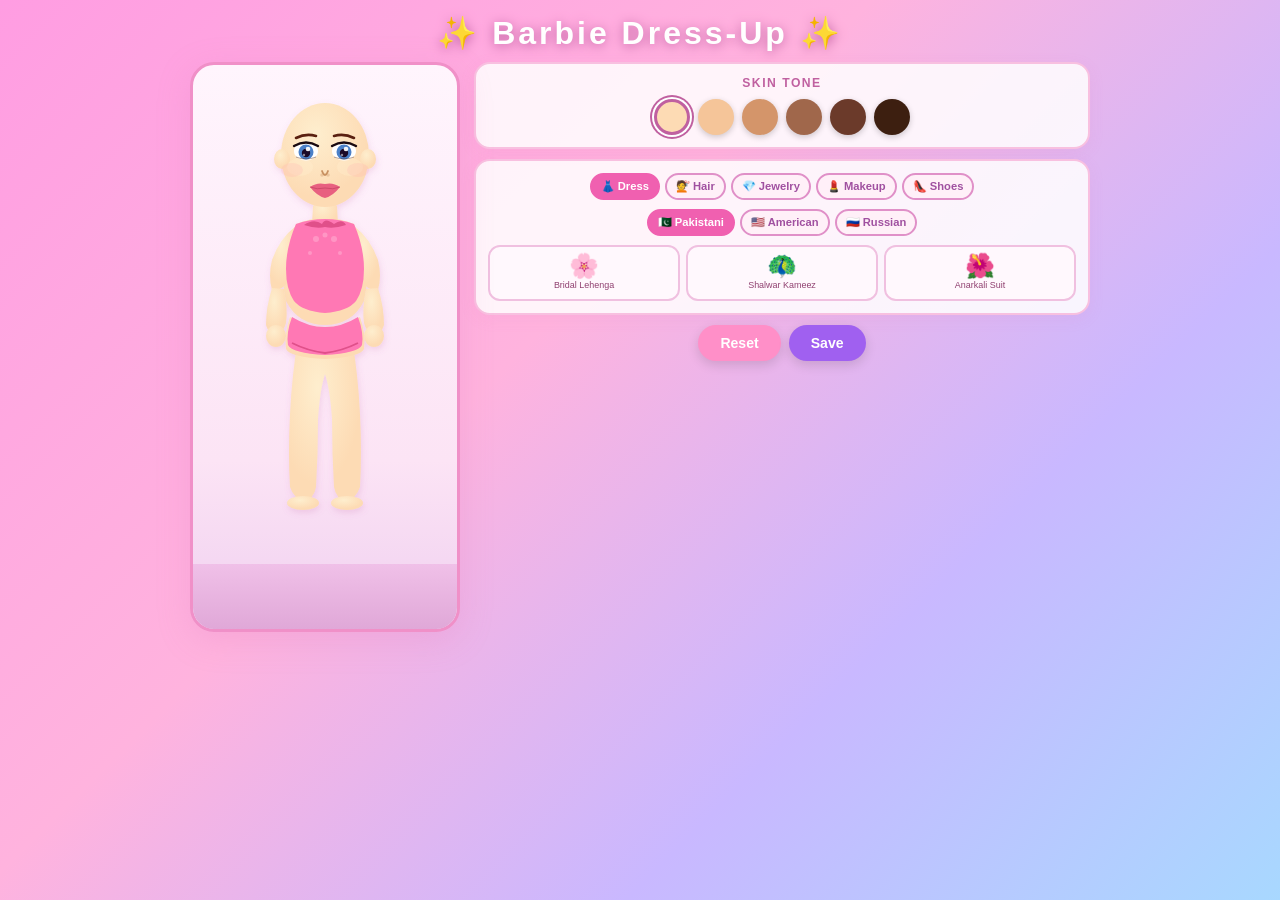
==== commit da1a9dc8: "Redesign Barbie game: add base swimsuit, fix naked figure, better dresses and proportions - Barbie n" ====
--- a/index.html
+++ b/index.html
@@ -3,1113 +3,741 @@
 <head>
 <meta charset="UTF-8">
 <meta name="viewport" content="width=device-width, initial-scale=1.0">
-<title>Barbie Dress-Up Game</title>
+<title>✨ Barbie Dress-Up Game</title>
 <style>
-  * { box-sizing: border-box; margin: 0; padding: 0; }
-
-  body {
-    font-family: 'Segoe UI', sans-serif;
-    background: linear-gradient(135deg, #ff9de2 0%, #ffb3de 30%, #c9b8ff 70%, #a8d8ff 100%);
-    min-height: 100vh;
-    display: flex;
-    flex-direction: column;
-    align-items: center;
-  }
-
-  h1 {
-    color: #fff;
-    text-shadow: 0 2px 8px #c060a0;
-    font-size: 2.2rem;
-    margin: 18px 0 8px;
-    letter-spacing: 2px;
-  }
-
-  .game-area {
-    display: flex;
-    gap: 18px;
-    padding: 10px;
-    width: 100%;
-    max-width: 1200px;
-    justify-content: center;
-  }
-
-  /* ── LEFT PANEL ── */
-  .left-panel {
-    display: flex;
-    flex-direction: column;
-    gap: 10px;
-    width: 200px;
-    flex-shrink: 0;
-  }
-
-  /* ── BARBIE STAGE ── */
-  .stage {
-    background: linear-gradient(180deg, #ffe0f7 0%, #ffd6f0 60%, #e8c8f8 100%);
-    border-radius: 20px;
-    border: 3px solid #f090c8;
-    box-shadow: 0 8px 32px #e080c040;
-    width: 320px;
-    flex-shrink: 0;
-    position: relative;
-    overflow: hidden;
-    display: flex;
-    flex-direction: column;
-    align-items: center;
-    padding-bottom: 10px;
-  }
-
-  .stage-bg {
-    position: absolute;
-    inset: 0;
-    background:
-      radial-gradient(ellipse 80% 30% at 50% 100%, #f8b4e0 0%, transparent 70%),
-      linear-gradient(180deg, #fff5fd 0%, #fce4f5 100%);
-    z-index: 0;
-  }
-
-  .stage-floor {
-    position: absolute;
-    bottom: 0; left: 0; right: 0;
-    height: 60px;
-    background: linear-gradient(180deg, #f0c0e8 0%, #e8a8d8 100%);
-    border-radius: 0 0 17px 17px;
-    z-index: 1;
-  }
-
-  .barbie-container {
-    position: relative;
-    z-index: 2;
-    margin-top: 10px;
-    width: 180px;
-    height: 460px;
-  }
-
-  /* ── RIGHT PANEL ── */
-  .right-panel {
-    display: flex;
-    flex-direction: column;
-    gap: 10px;
-    width: 200px;
-    flex-shrink: 0;
-  }
-
-  /* ── CATEGORY TABS ── */
-  .panel-card {
-    background: rgba(255,255,255,0.82);
-    border-radius: 14px;
-    border: 2px solid #f8c0e0;
-    box-shadow: 0 4px 16px #e070b020;
-    padding: 10px;
-  }
-
-  .panel-card h3 {
-    font-size: 0.82rem;
-    color: #c060a0;
-    text-transform: uppercase;
-    letter-spacing: 1px;
-    margin-bottom: 8px;
-    text-align: center;
-  }
-
-  .skin-swatches {
-    display: flex;
-    gap: 6px;
-    flex-wrap: wrap;
-    justify-content: center;
-  }
-
-  .skin-swatch {
-    width: 32px; height: 32px;
-    border-radius: 50%;
-    cursor: pointer;
-    border: 3px solid transparent;
-    transition: transform .2s, border-color .2s;
-  }
-  .skin-swatch:hover { transform: scale(1.15); }
-  .skin-swatch.active { border-color: #c060a0; }
-
-  .category-tabs {
-    display: flex;
-    flex-wrap: wrap;
-    gap: 4px;
-    justify-content: center;
-    margin-bottom: 6px;
-  }
-
-  .cat-btn {
-    padding: 4px 8px;
-    border: 2px solid #e090c8;
-    background: #fff0f8;
-    border-radius: 20px;
-    cursor: pointer;
-    font-size: 0.72rem;
-    color: #a050a0;
-    transition: all .2s;
-  }
-  .cat-btn:hover, .cat-btn.active {
-    background: #f060b0;
-    color: #fff;
-    border-color: #f060b0;
-  }
-
-  .item-grid {
-    display: grid;
-    grid-template-columns: 1fr 1fr;
-    gap: 6px;
-    max-height: 300px;
-    overflow-y: auto;
-    padding-right: 2px;
-  }
-
-  .item-grid::-webkit-scrollbar { width: 4px; }
-  .item-grid::-webkit-scrollbar-thumb { background: #f090c8; border-radius: 4px; }
-
-  .item-btn {
-    background: #fff8fd;
-    border: 2px solid #f0c0e0;
-    border-radius: 10px;
-    padding: 6px 4px;
-    cursor: pointer;
-    text-align: center;
-    font-size: 0.65rem;
-    color: #904070;
-    transition: all .2s;
-    display: flex;
-    flex-direction: column;
-    align-items: center;
-    gap: 2px;
-  }
-  .item-btn:hover { border-color: #f060b0; background: #fde8f8; transform: translateY(-2px); }
-  .item-btn.active { border-color: #f060b0; background: #ffd6f0; }
-  .item-btn .icon { font-size: 1.5rem; }
-  .item-btn .label { font-size: 0.58rem; line-height: 1.2; }
-
-  .action-btns {
-    display: flex;
-    gap: 6px;
-    justify-content: center;
-    flex-wrap: wrap;
-  }
-
-  .btn-reset, .btn-save {
-    padding: 8px 18px;
-    border: none;
-    border-radius: 20px;
-    cursor: pointer;
-    font-size: 0.82rem;
-    font-weight: bold;
-    transition: all .2s;
-  }
-  .btn-reset { background: #ff8fc8; color: #fff; }
-  .btn-reset:hover { background: #e060a0; }
-  .btn-save { background: #a060f0; color: #fff; }
-  .btn-save:hover { background: #8040d0; }
-
-  /* ── SVG BARBIE ── */
-  svg.barbie { width: 100%; height: 100%; }
-
-  /* Clothing layer visibility */
-  .cloth-layer { display: none; }
-  .cloth-layer.visible { display: block; }
+*{box-sizing:border-box;margin:0;padding:0}
+body{font-family:'Segoe UI',sans-serif;background:linear-gradient(135deg,#ff9de2,#ffb3de 40%,#c9b8ff 70%,#a8d8ff);min-height:100vh;display:flex;flex-direction:column;align-items:center;padding-bottom:20px}
+h1{color:#fff;text-shadow:0 2px 12px #c060a0;font-size:2rem;margin:14px 0 10px;letter-spacing:3px}
+.main{display:flex;gap:14px;align-items:flex-start;width:100%;max-width:920px;padding:0 10px}
+.stage{flex-shrink:0;width:270px;background:linear-gradient(180deg,#fff5fd,#fce4f5 70%,#f0d0f0);border-radius:24px;border:3px solid #f090c8;box-shadow:0 8px 32px #e080c040;padding:14px 14px 60px;position:relative;overflow:hidden;display:flex;flex-direction:column;align-items:center}
+.stage::after{content:'';position:absolute;bottom:0;left:0;right:0;height:65px;background:linear-gradient(180deg,#f0c0e8,#e0a8d8);border-radius:0 0 21px 21px}
+.barbie-wrap{position:relative;z-index:1;width:190px;height:490px}
+.controls{flex:1;display:flex;flex-direction:column;gap:10px;min-width:0}
+.panel{background:rgba(255,255,255,.86);border-radius:16px;border:2px solid #f8c0e0;box-shadow:0 4px 16px #e070b018;padding:12px}
+.ptitle{font-size:.76rem;font-weight:700;color:#c060a0;text-transform:uppercase;letter-spacing:1.5px;margin-bottom:9px;text-align:center}
+.skin-row{display:flex;gap:8px;justify-content:center;flex-wrap:wrap}
+.sw{width:36px;height:36px;border-radius:50%;cursor:pointer;border:3px solid transparent;transition:transform .16s,border-color .16s;box-shadow:0 2px 6px #0003}
+.sw:hover{transform:scale(1.2)}
+.sw.active{border-color:#c060a0;box-shadow:0 0 0 2px #fff,0 0 0 4px #c060a0}
+.tabs{display:flex;flex-wrap:wrap;gap:5px;justify-content:center;margin-bottom:9px}
+.tab{padding:5px 9px;border:2px solid #e090c8;background:#fff0f8;border-radius:20px;cursor:pointer;font-size:.7rem;font-weight:700;color:#a050a0;transition:all .16s}
+.tab:hover,.tab.active{background:#f060b0;color:#fff;border-color:#f060b0}
+.grid{display:grid;grid-template-columns:repeat(3,1fr);gap:6px}
+.card{background:#fff8fd;border:2px solid #f0c0e0;border-radius:12px;padding:7px 4px;cursor:pointer;text-align:center;transition:all .16s;display:flex;flex-direction:column;align-items:center;gap:2px}
+.card:hover{border-color:#f060b0;background:#fde8f8;transform:translateY(-2px)}
+.card.active{border-color:#f060b0;background:#ffd6f0;box-shadow:0 0 0 2px #f060b040}
+.card .ic{font-size:1.5rem;line-height:1}
+.card .lb{font-size:.56rem;color:#904070;line-height:1.3}
+.actions{display:flex;gap:8px;justify-content:center}
+.btn{padding:10px 22px;border:none;border-radius:22px;cursor:pointer;font-size:.88rem;font-weight:700;transition:all .16s;box-shadow:0 4px 12px #0002}
+.btn-r{background:#ff8fc8;color:#fff}.btn-r:hover{background:#e060a0;transform:translateY(-1px)}
+.btn-s{background:#a060f0;color:#fff}.btn-s:hover{background:#8040d0;transform:translateY(-1px)}
+.L{display:none}.L.on{display:block}
+@media(max-width:640px){.main{flex-direction:column;align-items:center}.stage{width:220px}.barbie-wrap{width:160px;height:410px}.controls{width:100%;max-width:400px}.grid{grid-template-columns:repeat(4,1fr)}}
 </style>
 </head>
 <body>
-
 <h1>✨ Barbie Dress-Up ✨</h1>
-
-<div class="game-area">
-
-  <!-- LEFT PANEL: Skin + Dresses -->
-  <div class="left-panel">
-
-    <div class="panel-card">
-      <h3>Skin Tone</h3>
-      <div class="skin-swatches">
-        <div class="skin-swatch active" style="background:#FDDBB4;" data-skin="light" title="Light"></div>
-        <div class="skin-swatch" style="background:#F5C599;" data-skin="medium-light" title="Medium Light"></div>
-        <div class="skin-swatch" style="background:#D4956A;" data-skin="medium" title="Medium"></div>
-        <div class="skin-swatch" style="background:#A0674B;" data-skin="medium-dark" title="Medium Dark"></div>
-        <div class="skin-swatch" style="background:#6B3A2A;" data-skin="dark" title="Dark"></div>
-        <div class="skin-swatch" style="background:#3D1F10;" data-skin="deep" title="Deep"></div>
-      </div>
-    </div>
-
-    <div class="panel-card">
-      <h3>Dresses</h3>
-      <div class="category-tabs">
-        <button class="cat-btn active" data-dress-cat="pakistani">🇵🇰 Pak</button>
-        <button class="cat-btn" data-dress-cat="american">🇺🇸 USA</button>
-        <button class="cat-btn" data-dress-cat="russian">🇷🇺 Rus</button>
-      </div>
-      <div class="item-grid" id="dress-grid"></div>
-    </div>
-
-    <div class="panel-card">
-      <h3>Hair</h3>
-      <div class="item-grid" id="hair-grid"></div>
-    </div>
-
+<div class="main">
+
+<!-- STAGE -->
+<div class="stage">
+  <div class="barbie-wrap">
+  <svg id="sv" viewBox="0 0 190 490" xmlns="http://www.w3.org/2000/svg" style="width:100%;height:100%">
+  <defs>
+    <radialGradient id="BG" cx="40%" cy="30%" r="60%">
+      <stop offset="0%" stop-color="var(--sh,#FEEECE)"/>
+      <stop offset="100%" stop-color="var(--sc,#FDDBB4)"/>
+    </radialGradient>
+    <filter id="FS" x="-10%" y="-5%" width="120%" height="115%">
+      <feDropShadow dx="1" dy="3" stdDeviation="3" flood-color="#c060a0" flood-opacity="0.18"/>
+    </filter>
+  </defs>
+
+  <!-- ══ BODY BASE ══ -->
+  <g filter="url(#FS)">
+    <!-- legs -->
+    <path d="M68 260 Q62 295 60 335 Q58 375 60 408 Q64 420 74 422 Q84 420 86 408 Q88 375 88 340 Q90 310 95 295 Q100 310 102 340 Q102 375 104 408 Q106 420 116 422 Q126 420 130 408 Q132 375 130 335 Q128 295 122 260Z" fill="url(#BG)"/>
+    <!-- feet -->
+    <ellipse cx="73" cy="424" rx="16" ry="7" fill="url(#BG)"/>
+    <ellipse cx="117" cy="424" rx="16" ry="7" fill="url(#BG)"/>
+    <!-- hips -->
+    <path d="M60 238 Q54 255 56 270 Q60 278 95 280 Q130 278 134 270 Q136 255 130 238 Q114 248 95 248 Q76 248 60 238Z" fill="url(#BG)"/>
+    <!-- torso hourglass -->
+    <path d="M66 145 Q56 166 54 188 Q52 207 56 222 Q62 234 72 240 Q82 246 95 246 Q108 246 118 240 Q128 234 134 222 Q138 207 136 188 Q134 166 124 145 Q110 139 95 139 Q80 139 66 145Z" fill="url(#BG)"/>
+    <!-- left arm -->
+    <path d="M66 147 Q50 159 42 181 Q38 197 42 211 Q50 213 58 203 Q62 183 68 160Z" fill="url(#BG)"/>
+    <path d="M42 209 Q36 228 36 246 Q38 254 46 255 Q54 253 56 244 Q58 230 54 210Z" fill="url(#BG)"/>
+    <ellipse cx="46" cy="257" rx="10" ry="11" fill="url(#BG)"/>
+    <!-- right arm -->
+    <path d="M124 147 Q140 159 148 181 Q152 197 148 211 Q140 213 132 203 Q128 183 122 160Z" fill="url(#BG)"/>
+    <path d="M148 209 Q154 228 154 246 Q152 254 144 255 Q136 253 134 244 Q132 230 136 210Z" fill="url(#BG)"/>
+    <ellipse cx="144" cy="257" rx="10" ry="11" fill="url(#BG)"/>
+    <!-- neck -->
+    <path d="M83 127 Q87 122 95 121 Q103 122 107 127 L108 145 Q101 148 95 148 Q89 148 82 145Z" fill="url(#BG)"/>
+    <!-- head -->
+    <ellipse cx="95" cy="76" rx="44" ry="52" fill="url(#BG)"/>
+    <!-- ears -->
+    <ellipse cx="52" cy="80" rx="8" ry="10" fill="url(#BG)"/>
+    <ellipse cx="138" cy="80" rx="8" ry="10" fill="url(#BG)"/>
+  </g>
+
+  <!-- ══ FACE ══ -->
+  <g id="face">
+    <!-- cheekbone highlight -->
+    <ellipse cx="70" cy="88" rx="13" ry="9" fill="var(--sh,#FEEECE)" opacity="0.35"/>
+    <ellipse cx="120" cy="88" rx="13" ry="9" fill="var(--sh,#FEEECE)" opacity="0.35"/>
+    <!-- eyebrows -->
+    <path d="M66 59 Q76 54 86 57" stroke="#5a2010" stroke-width="2.6" fill="none" stroke-linecap="round"/>
+    <path d="M104 57 Q114 54 124 59" stroke="#5a2010" stroke-width="2.6" fill="none" stroke-linecap="round"/>
+    <!-- eye whites -->
+    <ellipse cx="76" cy="72" rx="12" ry="9.5" fill="white"/>
+    <ellipse cx="114" cy="72" rx="12" ry="9.5" fill="white"/>
+    <!-- irises -->
+    <circle cx="76" cy="73" r="7.5" fill="#4a80c8" id="iL"/>
+    <circle cx="114" cy="73" r="7.5" fill="#4a80c8" id="iR"/>
+    <!-- pupils -->
+    <circle cx="76" cy="74" r="4.2" fill="#1a0a28"/>
+    <circle cx="114" cy="74" r="4.2" fill="#1a0a28"/>
+    <!-- eye shine -->
+    <circle cx="78" cy="70" r="2.3" fill="white" opacity="0.92"/>
+    <circle cx="116" cy="70" r="2.3" fill="white" opacity="0.92"/>
+    <circle cx="74" cy="76" r="1.2" fill="white" opacity="0.5"/>
+    <circle cx="112" cy="76" r="1.2" fill="white" opacity="0.5"/>
+    <!-- lashes top -->
+    <path d="M64 67 Q76 60 88 67" stroke="#1a0a10" stroke-width="2.4" fill="none" stroke-linecap="round"/>
+    <path d="M102 67 Q114 60 126 67" stroke="#1a0a10" stroke-width="2.4" fill="none" stroke-linecap="round"/>
+    <!-- lashes bottom subtle -->
+    <path d="M66 78 Q76 82 86 78" stroke="#4a2010" stroke-width="1" fill="none" opacity="0.4"/>
+    <path d="M104 78 Q114 82 124 78" stroke="#4a2010" stroke-width="1" fill="none" opacity="0.4"/>
+    <!-- nose -->
+    <path d="M92 92 Q95 100 98 92" stroke="var(--sdc,#c89060)" stroke-width="1.8" fill="none" stroke-linecap="round"/>
+    <circle cx="92" cy="96" r="1.8" fill="var(--sdc,#c89060)" opacity="0.35"/>
+    <circle cx="98" cy="96" r="1.8" fill="var(--sdc,#c89060)" opacity="0.35"/>
+    <!-- default lips -->
+    <path id="dlips" d="M80 108 Q87 103 95 105 Q103 103 110 108 Q103 117 95 119 Q87 117 80 108Z" fill="#e86080"/>
+    <path d="M80 108 Q87 111 95 109 Q103 111 110 108" stroke="#c04060" stroke-width="1" fill="none" opacity="0.7"/>
+    <!-- natural blush -->
+    <ellipse cx="62" cy="91" rx="11" ry="7" fill="#ffb0b0" opacity="0.24"/>
+    <ellipse cx="128" cy="91" rx="11" ry="7" fill="#ffb0b0" opacity="0.24"/>
+  </g>
+
+  <!-- ══ BASE SWIMSUIT (always visible) ══ -->
+  <g id="bsw">
+    <!-- bodice -->
+    <path d="M66 145 Q56 168 56 190 Q56 210 64 222 Q72 232 95 234 Q118 232 126 222 Q134 210 134 190 Q134 168 124 145 Q110 140 95 140 Q80 140 66 145Z" fill="#ff78b4"/>
+    <!-- sweetheart neckline detail -->
+    <path d="M74 146 Q84 139 92 145 Q95 138 104 145 Q112 139 116 146 Q104 150 95 148 Q86 150 74 146Z" fill="#e0508a"/>
+    <!-- shimmer -->
+    <g fill="white" opacity="0.22">
+      <circle cx="86" cy="160" r="3"/><circle cx="95" cy="156" r="2.5"/><circle cx="104" cy="160" r="3"/>
+      <circle cx="80" cy="174" r="2"/><circle cx="110" cy="174" r="2"/>
+    </g>
+    <!-- hips/panty -->
+    <path d="M62 238 Q56 254 58 266 Q62 274 95 276 Q128 274 132 266 Q134 254 128 238 Q112 248 95 248 Q78 248 62 238Z" fill="#ff78b4"/>
+    <path d="M62 264 Q78 272 95 274 Q112 272 128 264" stroke="#e0508a" stroke-width="1.8" fill="none"/>
+  </g>
+
+  <!-- ══ HAIR LAYERS (drawn after face so face stays on top) ══ -->
+
+  <!-- H1: Long wavy blonde -->
+  <g class="L" id="hair-1">
+    <path d="M52 68 Q44 106 44 148 Q44 188 46 218 Q50 210 50 174 Q50 134 54 94 Q56 80 60 68Z" fill="#e8b030"/>
+    <path d="M138 68 Q146 106 146 148 Q146 188 144 218 Q140 210 140 174 Q140 134 136 94 Q134 80 130 68Z" fill="#e8b030"/>
+    <ellipse cx="95" cy="44" rx="47" ry="24" fill="#f0c040"/>
+    <path d="M52 50 Q58 30 76 22 Q95 16 114 22 Q132 30 138 50 Q116 42 95 40 Q74 42 52 50Z" fill="#d4a020"/>
+    <path d="M52 54 Q46 76 46 100 Q46 120 50 134 Q56 122 56 100 Q56 78 58 62Z" fill="#f0c040"/>
+    <path d="M138 54 Q144 76 144 100 Q144 120 140 134 Q134 122 134 100 Q134 78 132 62Z" fill="#f0c040"/>
+    <!-- wavy ends -->
+    <path d="M44 216 Q38 238 40 258 Q44 254 46 236 Q48 222 48 214Z" fill="#e8b030"/>
+    <path d="M146 216 Q152 238 150 258 Q146 254 144 236 Q142 222 142 214Z" fill="#e8b030"/>
+  </g>
+
+  <!-- H2: Dark brown long straight -->
+  <g class="L" id="hair-2">
+    <path d="M52 66 Q44 104 42 148 Q40 188 42 220 Q46 216 48 180 Q48 140 52 100 Q54 82 58 68Z" fill="#3c1c08"/>
+    <path d="M138 66 Q146 104 148 148 Q150 188 148 220 Q144 216 142 180 Q142 140 138 100 Q136 82 132 68Z" fill="#3c1c08"/>
+    <ellipse cx="95" cy="42" rx="47" ry="22" fill="#4e2c0c"/>
+    <path d="M52 48 Q60 28 78 20 Q95 14 112 20 Q130 28 138 48 Q116 40 95 38 Q74 40 52 48Z" fill="#2e1406"/>
+    <path d="M52 52 Q46 74 44 100 Q44 124 46 142 Q52 130 54 106 Q56 82 58 60Z" fill="#4e2c0c"/>
+    <path d="M138 52 Q144 74 146 100 Q146 124 144 142 Q138 130 136 106 Q134 82 132 60Z" fill="#4e2c0c"/>
+  </g>
+
+  <!-- H3: Black updo bun -->
+  <g class="L" id="hair-3">
+    <ellipse cx="95" cy="44" rx="47" ry="22" fill="#1c0c24"/>
+    <path d="M52 52 Q44 70 42 92 Q42 112 48 116 Q54 108 56 88 Q58 68 60 56Z" fill="#1c0c24"/>
+    <path d="M138 52 Q146 70 148 92 Q148 112 142 116 Q136 108 134 88 Q132 68 130 56Z" fill="#1c0c24"/>
+    <!-- bun -->
+    <ellipse cx="95" cy="22" rx="26" ry="17" fill="#1c0c24"/>
+    <ellipse cx="95" cy="20" rx="20" ry="13" fill="#2c1434"/>
+    <!-- hair tie -->
+    <ellipse cx="95" cy="33" rx="22" ry="5" fill="#f060a0"/>
+    <circle cx="95" cy="33" r="4" fill="#ff80c0"/>
+  </g>
+
+  <!-- H4: Red wavy shoulder-length -->
+  <g class="L" id="hair-4">
+    <path d="M52 68 Q44 102 42 136 Q40 166 42 192 Q46 186 48 158 Q50 126 54 96 Q56 80 60 68Z" fill="#a02010"/>
+    <path d="M138 68 Q146 102 148 136 Q150 166 148 192 Q144 186 142 158 Q140 126 136 96 Q134 80 130 68Z" fill="#a02010"/>
+    <ellipse cx="95" cy="44" rx="47" ry="24" fill="#c03020"/>
+    <path d="M52 50 Q60 30 78 22 Q95 16 112 22 Q130 30 138 50 Q116 42 95 40 Q74 42 52 50Z" fill="#8a1c0c"/>
+    <path d="M52 54 Q44 78 42 106 Q40 132 42 152 Q50 140 52 114 Q54 88 56 62Z" fill="#c03020"/>
+    <path d="M138 54 Q146 78 148 106 Q150 132 148 152 Q140 140 138 114 Q136 88 134 62Z" fill="#c03020"/>
+  </g>
+
+  <!-- H5: Platinum silver bob -->
+  <g class="L" id="hair-5">
+    <ellipse cx="95" cy="44" rx="47" ry="22" fill="#d0c8e0"/>
+    <path d="M52 52 Q44 72 42 96 Q42 118 46 124 Q52 116 54 94 Q56 72 60 58Z" fill="#d0c8e0"/>
+    <path d="M138 52 Q146 72 148 96 Q148 118 144 124 Q138 116 136 94 Q134 72 130 58Z" fill="#d0c8e0"/>
+    <path d="M52 50 Q60 30 78 22 Q95 16 112 22 Q130 30 138 50 Q116 44 95 42 Q74 44 52 50Z" fill="#b0a8c0"/>
+    <!-- bob ends -->
+    <path d="M42 118 Q40 128 42 136 Q46 132 48 124Z" fill="#d0c8e0"/>
+    <path d="M148 118 Q150 128 148 136 Q144 132 142 124Z" fill="#d0c8e0"/>
+  </g>
+
+  <!-- ══ DRESS LAYERS ══ -->
+
+  <!-- PK1: Bridal Lehenga -->
+  <g class="L" id="dress-pk1">
+    <path d="M70 142 Q60 164 60 186 Q60 204 68 214 Q78 222 95 224 Q112 222 122 214 Q130 204 130 186 Q130 164 120 142 Q108 137 95 137 Q82 137 70 142Z" fill="#8b0000"/>
+    <path d="M74 142 Q95 136 116 142" stroke="#ffd700" stroke-width="2.5" fill="none"/>
+    <path d="M70 162 Q95 156 120 162" stroke="#ffd700" stroke-width="1.5" fill="none" opacity=".8"/>
+    <!-- dupatta left -->
+    <path d="M60 144 Q46 156 40 178 Q36 196 40 210 Q52 196 58 174 Q62 158 66 146Z" fill="#aa0000" opacity=".88"/>
+    <path d="M40 208 Q34 230 36 256 Q40 248 44 228 Q46 212 48 206Z" fill="#aa0000" opacity=".7"/>
+    <!-- dupatta right -->
+    <path d="M130 144 Q144 156 150 178 Q154 196 150 210 Q138 196 132 174 Q128 158 124 146Z" fill="#aa0000" opacity=".88"/>
+    <!-- Lehenga skirt -->
+    <path d="M62 220 Q46 250 38 294 Q30 338 32 374 Q52 392 95 396 Q138 392 158 374 Q160 338 152 294 Q144 250 128 220 Q112 228 95 230 Q78 228 62 220Z" fill="#8b0000"/>
+    <!-- gold border -->
+    <path d="M32 370 Q62 388 95 392 Q128 388 158 370 Q128 382 95 386 Q62 382 32 370Z" fill="#ffd700"/>
+    <path d="M32 354 Q62 372 95 376 Q128 372 158 354" stroke="#ffd700" stroke-width="1.5" fill="none" opacity=".5"/>
+    <!-- embroidery -->
+    <g fill="none" stroke="#ffd700" stroke-width="1.8" opacity=".82">
+      <path d="M44 258 Q62 250 76 260 Q86 250 95 260 Q104 250 114 260 Q128 250 146 258"/>
+      <path d="M40 282 Q60 274 76 284 Q86 274 95 284 Q104 274 114 284 Q130 274 150 282"/>
+    </g>
+    <g fill="#ffd700" opacity=".75">
+      <circle cx="95" cy="244" r="4"/><circle cx="75" cy="272" r="3"/><circle cx="115" cy="272" r="3"/>
+    </g>
+    <!-- sleeve detail -->
+    <path d="M60 144 Q44 156 38 178 Q34 196 38 212" stroke="#ffd700" stroke-width="1.5" fill="none"/>
+    <path d="M130 144 Q146 156 152 178 Q156 196 152 212" stroke="#ffd700" stroke-width="1.5" fill="none"/>
+  </g>
+
+  <!-- PK2: Teal Shalwar Kameez -->
+  <g class="L" id="dress-pk2">
+    <path d="M64 136 Q52 160 50 188 Q48 216 52 240 Q58 254 74 260 Q82 264 95 264 Q108 264 116 260 Q132 254 138 240 Q142 216 140 188 Q138 160 126 136 Q112 130 95 130 Q78 130 64 136Z" fill="#008888"/>
+    <path d="M80 136 Q95 128 110 136 Q100 142 95 140 Q90 142 80 136Z" fill="#006666"/>
+    <path d="M78 136 Q95 130 112 136" stroke="#ffd700" stroke-width="2" fill="none"/>
+    <path d="M76 148 Q95 142 114 148" stroke="#ffd700" stroke-width="1.3" fill="none" opacity=".8"/>
+    <!-- sleeves -->
+    <path d="M64 138 Q48 152 40 176 Q36 194 40 208 Q50 210 58 200 Q62 180 68 158Z" fill="#008888"/>
+    <path d="M126 138 Q142 152 150 176 Q154 194 150 208 Q140 210 132 200 Q128 180 122 158Z" fill="#008888"/>
+    <path d="M42 176 Q50 170 56 178" stroke="#ffd700" stroke-width="1.3" fill="none"/>
+    <path d="M148 176 Q140 170 134 178" stroke="#ffd700" stroke-width="1.3" fill="none"/>
+    <!-- shalwar trousers -->
+    <path d="M54 252 Q48 276 48 308 Q48 342 50 372 Q58 380 72 378 Q80 356 84 322 Q88 296 95 282 Q102 296 106 322 Q110 356 118 378 Q132 380 140 372 Q142 342 142 308 Q142 276 136 252 Q118 264 95 266 Q72 264 54 252Z" fill="#007070"/>
+    <!-- hem embroidery -->
+    <path d="M52 238 Q73 250 95 252 Q117 250 138 238" stroke="#ffd700" stroke-width="2" fill="none"/>
+    <!-- dupatta -->
+    <path d="M64 136 Q52 142 48 158 Q54 152 62 148Z" fill="#00aaaa" opacity=".8"/>
+    <path d="M48 156 Q42 172 42 190 Q46 186 52 172 Q54 162 54 154Z" fill="#00aaaa" opacity=".7"/>
+  </g>
+
+  <!-- PK3: Magenta Anarkali Suit -->
+  <g class="L" id="dress-pk3">
+    <path d="M66 136 Q54 160 52 190 Q50 220 52 248 Q54 266 62 274 Q72 282 84 344 Q88 374 90 402 Q92 408 95 408 Q98 408 100 402 Q102 374 106 344 Q118 282 128 274 Q136 266 138 248 Q140 220 138 190 Q136 160 124 136 Q110 130 95 130 Q80 130 66 136Z" fill="#be006a"/>
+    <path d="M80 136 Q95 128 110 136 Q100 142 95 140 Q90 142 80 136Z" fill="#8a0048"/>
+    <path d="M78 136 Q95 130 112 136" stroke="#ffd700" stroke-width="2.2" fill="none"/>
+    <!-- sleeves -->
+    <path d="M66 138 Q50 152 42 178 Q38 196 42 212 Q52 214 60 204 Q64 182 70 158Z" fill="#be006a"/>
+    <path d="M124 138 Q140 152 148 178 Q152 196 148 212 Q138 214 130 204 Q126 182 120 158Z" fill="#be006a"/>
+    <!-- churidar tight leg bottoms -->
+    <path d="M83 342 Q81 374 81 402 Q81 414 87 418 Q91 422 95 422 Q99 422 103 418 Q109 414 109 402 Q109 374 107 342" fill="#8a0048"/>
+    <!-- embroidery rows -->
+    <g fill="none" stroke="#ffd700" stroke-width="1.7" opacity=".9">
+      <path d="M68 178 Q95 170 122 178"/>
+      <path d="M66 200 Q95 192 124 200"/>
+      <path d="M64 224 Q95 216 126 224"/>
+    </g>
+    <g fill="#ffd700"><circle cx="95" cy="152" r="3.5"/><circle cx="95" cy="166" r="2.5"/></g>
+  </g>
+
+  <!-- US1: Red Ball Gown -->
+  <g class="L" id="dress-us1">
+    <path d="M70 138 Q62 160 62 182 Q62 200 70 210 Q80 218 95 220 Q110 218 120 210 Q128 200 128 182 Q128 160 120 138 Q108 133 95 133 Q82 133 70 138Z" fill="#cc1020"/>
+    <path d="M70 138 Q82 132 90 138 Q95 131 100 138 Q108 132 120 138 Q110 143 95 141 Q80 143 70 138Z" fill="#aa0810"/>
+    <!-- ballgown -->
+    <path d="M62 208 Q40 242 32 290 Q24 336 28 374 Q50 394 95 398 Q140 394 162 374 Q166 336 158 290 Q150 242 128 208 Q112 220 95 222 Q78 220 62 208Z" fill="#cc1020"/>
+    <!-- tulle -->
+    <path d="M26 370 Q60 390 95 394 Q130 390 164 370 Q130 384 95 388 Q60 384 26 370Z" fill="#e02040" opacity=".6"/>
+    <path d="M28 350 Q62 370 95 374 Q128 370 162 350 Q128 364 95 368 Q62 364 28 350Z" fill="#e02040" opacity=".4"/>
+    <!-- sparkles -->
+    <g fill="white" opacity=".45">
+      <circle cx="75" cy="254" r="2.2"/><circle cx="95" cy="272" r="2.8"/>
+      <circle cx="115" cy="248" r="2.2"/><circle cx="68" cy="304" r="1.8"/>
+      <circle cx="125" cy="298" r="1.8"/><circle cx="88" cy="326" r="2.2"/>
+    </g>
+    <!-- waist ribbon -->
+    <path d="M64 208 Q79 216 95 218 Q111 216 126 208" stroke="#aa0810" stroke-width="2.5" fill="none"/>
+  </g>
+
+  <!-- US2: Casual Chic (White top + Jeans) -->
+  <g class="L" id="dress-us2">
+    <path d="M68 138 Q60 158 60 178 Q60 196 68 206 Q78 212 95 212 Q112 212 122 206 Q130 196 130 178 Q130 158 122 138 Q110 133 95 133 Q80 133 68 138Z" fill="#f0f0ff"/>
+    <path d="M84 138 Q95 130 106 138 Q100 143 95 141 Q90 143 84 138Z" fill="#e0e0ee"/>
+    <!-- puff sleeves -->
+    <path d="M68 140 Q50 150 44 170 Q40 186 44 200 Q54 202 62 192 Q64 174 70 158Z" fill="#f0f0ff"/>
+    <path d="M122 140 Q140 150 146 170 Q150 186 146 200 Q136 202 128 192 Q126 174 120 158Z" fill="#f0f0ff"/>
+    <!-- stripes on top -->
+    <path d="M72 156 Q95 150 118 156" stroke="#e0e0ee" stroke-width="1.5" fill="none"/>
+    <path d="M70 168 Q95 162 120 168" stroke="#e0e0ee" stroke-width="1.5" fill="none"/>
+    <path d="M70 180 Q95 174 120 180" stroke="#e0e0ee" stroke-width="1.5" fill="none"/>
+    <!-- jeans waistband -->
+    <rect x="60" y="206" width="70" height="14" rx="5" fill="#1c2d6c"/>
+    <!-- belt & buckle -->
+    <rect x="62" y="208" width="66" height="7" rx="3" fill="#7a5018"/>
+    <rect x="89" y="207" width="12" height="10" rx="2" fill="#ffd700"/>
+    <!-- jeans -->
+    <path d="M60 218 Q56 244 56 276 Q56 312 58 348 Q62 360 76 362 Q84 340 88 308 Q92 280 95 266 Q98 280 102 308 Q106 340 114 362 Q128 360 132 348 Q134 312 134 276 Q134 244 130 218Z" fill="#2444b0"/>
+    <path d="M95 266 Q95 314 95 362" stroke="#1c3090" stroke-width="1.5" fill="none"/>
+    <path d="M60 220 Q58 252 60 280" stroke="#1c3090" stroke-width="1" fill="none" opacity=".5"/>
+    <path d="M130 220 Q132 252 130 280" stroke="#1c3090" stroke-width="1" fill="none" opacity=".5"/>
+  </g>
+
+  <!-- US3: White Bridal Ball Gown -->
+  <g class="L" id="dress-us3">
+    <path d="M70 138 Q62 160 62 182 Q62 200 70 212 Q80 220 95 222 Q110 220 120 212 Q128 200 128 182 Q128 160 120 138 Q108 132 95 132 Q82 132 70 138Z" fill="#f8f4ff"/>
+    <!-- corset lace detail -->
+    <g stroke="#d8c8f0" stroke-width="1.2" fill="none">
+      <path d="M80 142 Q95 138 110 142"/><path d="M78 152 Q95 148 112 152"/>
+      <path d="M76 162 Q95 158 114 162"/><path d="M76 172 Q95 168 114 172"/>
+      <path d="M76 182 Q95 178 114 182"/><path d="M76 194 Q95 190 114 194"/>
+    </g>
+    <g stroke="#c0a0e8" stroke-width="1" fill="none">
+      <line x1="95" y1="140" x2="95" y2="210"/>
+      <path d="M91 148 Q95 146 99 148"/><path d="M90 158 Q95 156 100 158"/>
+      <path d="M90 168 Q95 166 100 168"/><path d="M90 178 Q95 176 100 178"/>
+      <path d="M90 190 Q95 188 100 190"/>
+    </g>
+    <!-- off-shoulder straps -->
+    <path d="M62 144 Q46 140 38 148 Q32 158 36 170 Q44 166 52 158 Q58 150 66 146Z" fill="#f8f4ff"/>
+    <path d="M128 144 Q144 140 152 148 Q158 158 154 170 Q146 166 138 158 Q132 150 124 146Z" fill="#f8f4ff"/>
+    <!-- huge ballgown -->
+    <path d="M62 210 Q38 250 28 302 Q18 352 22 390 Q50 412 95 416 Q140 412 168 390 Q172 352 162 302 Q152 250 128 210 Q112 222 95 224 Q78 222 62 210Z" fill="#f8f4ff"/>
+    <!-- tulle layers -->
+    <path d="M20 386 Q56 406 95 410 Q134 406 170 386 Q134 400 95 404 Q56 400 20 386Z" fill="#e8e0ff" opacity=".7"/>
+    <path d="M22 366 Q56 386 95 390 Q134 386 168 366 Q134 380 95 384 Q56 380 22 366Z" fill="#e8e0ff" opacity=".5"/>
+    <path d="M24 346 Q58 364 95 368 Q132 364 166 346 Q132 360 95 364 Q58 360 24 346Z" fill="#e8e0ff" opacity=".35"/>
+    <!-- floral center -->
+    <g fill="#c8a0e8" opacity=".75">
+      <circle cx="95" cy="215" r="7"/><circle cx="87" cy="211" r="5"/><circle cx="103" cy="211" r="5"/><circle cx="95" cy="208" r="4"/>
+    </g>
+    <circle cx="95" cy="214" r="3.5" fill="#e8c0f8"/>
+  </g>
+
+  <!-- RU1: Folk Sarafan (red + white blouse) -->
+  <g class="L" id="dress-ru1">
+    <!-- white blouse -->
+    <path d="M66 136 Q54 158 52 180 Q50 200 54 220 Q60 230 74 234 Q82 238 95 238 Q108 238 116 234 Q130 230 136 220 Q140 200 138 180 Q136 158 124 136 Q110 129 95 129 Q80 129 66 136Z" fill="#f8f0e8"/>
+    <g stroke="#c8202a" stroke-width="2.5" fill="none">
+      <path d="M78 136 Q95 128 112 136"/>
+      <path d="M76 148 Q95 140 114 148"/>
+      <path d="M74 162 Q95 154 116 162"/>
+    </g>
+    <g fill="#c8202a" opacity=".8">
+      <path d="M84 168 L86 164 L88 168 L86 172Z"/><path d="M102 168 L104 164 L106 168 L104 172Z"/>
+    </g>
+    <!-- blouse sleeves -->
+    <path d="M66 138 Q50 152 42 178 Q38 196 42 212 Q52 214 60 204 Q64 182 70 158Z" fill="#f8f0e8"/>
+    <path d="M124 138 Q140 152 148 178 Q152 196 148 212 Q138 214 130 204 Q126 182 120 158Z" fill="#f8f0e8"/>
+    <g stroke="#c8202a" stroke-width="1.4" fill="none">
+      <path d="M44 180 Q52 174 58 182"/><path d="M44 194 Q52 188 58 196"/>
+      <path d="M146 180 Q138 174 132 182"/><path d="M146 194 Q138 188 132 196"/>
+    </g>
+    <!-- red sarafan overdress -->
+    <path d="M70 130 Q62 148 62 176 Q62 214 66 232 Q60 244 54 276 Q46 314 46 354 Q58 368 78 372 Q86 348 88 318 Q92 292 95 278 Q98 292 102 318 Q104 348 112 372 Q132 368 144 354 Q144 314 136 276 Q130 244 124 232 Q128 214 128 176 Q128 148 120 130 Q108 123 95 123 Q82 123 70 130Z" fill="#c8202a" opacity=".92"/>
+    <!-- sarafan straps -->
+    <rect x="82" y="123" width="10" height="16" rx="4" fill="#c8202a"/>
+    <rect x="98" y="123" width="10" height="16" rx="4" fill="#c8202a"/>
+    <!-- gold border -->
+    <path d="M46 350 Q70 364 95 368 Q120 364 144 350" stroke="#ffd700" stroke-width="3" fill="none"/>
+    <path d="M48 338 Q70 352 95 356 Q120 352 142 338" stroke="#ffd700" stroke-width="1.8" fill="none"/>
+    <g fill="#ffd700" opacity=".85">
+      <circle cx="58" cy="295" r="3"/><circle cx="132" cy="295" r="3"/>
+      <path d="M70 312 Q76 306 82 312 Q76 318 70 312Z"/>
+      <path d="M108 312 Q114 306 120 312 Q114 318 108 312Z"/>
+    </g>
+  </g>
+
+  <!-- RU2: Military Greatcoat -->
+  <g class="L" id="dress-ru2">
+    <path d="M60 132 Q50 158 48 192 Q46 226 50 256 Q54 276 64 284 Q78 292 95 294 Q112 292 126 284 Q136 276 140 256 Q144 226 142 192 Q140 158 130 132 Q114 125 95 125 Q76 125 60 132Z" fill="#3a4a28"/>
+    <!-- lapels -->
+    <path d="M78 132 Q88 123 95 133 Q89 145 80 152 Q78 142 78 132Z" fill="#28381a"/>
+    <path d="M112 132 Q102 123 95 133 Q101 145 110 152 Q112 142 112 132Z" fill="#28381a"/>
+    <path d="M78 132 Q95 123 112 132 Q103 140 95 138 Q87 140 78 132Z" fill="#28381a"/>
+    <!-- sleeves -->
+    <path d="M60 134 Q44 148 36 176 Q32 196 36 214 Q48 216 56 204 Q60 182 66 156Z" fill="#3a4a28"/>
+    <path d="M130 134 Q146 148 154 176 Q158 196 154 214 Q142 216 134 204 Q130 182 124 156Z" fill="#3a4a28"/>
+    <!-- gold cuffs -->
+    <path d="M36 210 Q46 218 56 210" stroke="#ffd700" stroke-width="3" fill="none" stroke-linecap="round"/>
+    <path d="M154 210 Q144 218 134 210" stroke="#ffd700" stroke-width="3" fill="none" stroke-linecap="round"/>
+    <!-- shoulder epaulettes -->
+    <rect x="48" y="130" width="20" height="8" rx="4" fill="#ffd700"/>
+    <rect x="122" y="130" width="20" height="8" rx="4" fill="#ffd700"/>
+    <!-- buttons -->
+    <g fill="#ffd700"><circle cx="95" cy="148" r="3.5"/><circle cx="95" cy="164" r="3.5"/><circle cx="95" cy="180" r="3.5"/><circle cx="95" cy="198" r="3.5"/></g>
+    <!-- medals -->
+    <g fill="#cc0000" opacity=".9"><rect x="60" y="158" width="10" height="6" rx="1"/><rect x="60" y="168" width="10" height="6" rx="1"/></g>
+    <rect x="74" y="158" width="10" height="6" rx="1" fill="#1030aa" opacity=".9"/>
+    <!-- coat skirt -->
+    <path d="M52 280 Q44 310 42 346 Q40 376 44 400 Q64 416 95 420 Q126 416 146 400 Q150 376 148 346 Q146 310 138 280 Q118 294 95 296 Q72 294 52 280Z" fill="#3a4a28"/>
+    <!-- belt -->
+    <rect x="52" y="276" width="86" height="10" rx="4" fill="#ffd700"/>
+    <polygon points="95,274 97,280 103,280 98,284 100,290 95,286 90,290 92,284 87,280 93,280" fill="#cc0000"/>
+  </g>
+
+  <!-- RU3: Traditional Kokoshnik Outfit -->
+  <g class="L" id="dress-ru3">
+    <!-- white blouse -->
+    <path d="M66 136 Q56 158 54 180 Q52 202 56 220 Q62 232 76 238 Q84 242 95 242 Q106 242 114 238 Q128 232 134 220 Q138 202 136 180 Q134 158 124 136 Q110 128 95 128 Q80 128 66 136Z" fill="#f8f0e8"/>
+    <g stroke="#c8202a" stroke-width="2.2" fill="none">
+      <path d="M78 136 Q95 128 112 136"/>
+      <path d="M76 148 Q95 140 114 148"/>
+      <path d="M74 160 Q95 152 116 160"/>
+    </g>
+    <g fill="#c8202a" opacity=".8">
+      <path d="M83 166 L85 162 L87 166 L85 170Z"/><path d="M91 164 L93 160 L95 164 L93 168Z"/>
+      <path d="M99 164 L101 160 L103 164 L101 168Z"/><path d="M107 166 L109 162 L111 166 L109 170Z"/>
+    </g>
+    <path d="M66 138 Q48 152 40 178 Q36 198 40 214 Q52 216 60 206 Q64 184 70 158Z" fill="#f8f0e8"/>
+    <path d="M124 138 Q142 152 150 178 Q154 198 150 214 Q138 216 130 206 Q126 184 120 158Z" fill="#f8f0e8"/>
+    <g stroke="#c8202a" stroke-width="1.4" fill="none">
+      <path d="M42 180 Q50 174 56 182"/><path d="M42 194 Q50 188 56 196"/>
+      <path d="M148 180 Q140 174 134 182"/><path d="M148 194 Q140 188 134 196"/>
+    </g>
+    <!-- blue sarafan -->
+    <path d="M70 130 Q62 150 62 178 Q62 218 66 236 Q60 248 54 280 Q46 316 46 356 Q60 370 80 374 Q88 350 90 320 Q94 292 95 278 Q96 292 100 320 Q102 350 110 374 Q130 370 144 356 Q144 316 136 280 Q130 248 124 236 Q128 218 128 178 Q128 150 120 130 Q108 122 95 122 Q82 122 70 130Z" fill="#2040a0" opacity=".92"/>
+    <rect x="82" y="122" width="10" height="16" rx="4" fill="#2040a0"/>
+    <rect x="98" y="122" width="10" height="16" rx="4" fill="#2040a0"/>
+    <!-- gold skirt ornament -->
+    <path d="M46 352 Q70 366 95 370 Q120 366 144 352" stroke="#ffd700" stroke-width="3" fill="none"/>
+    <g fill="#ffd700" opacity=".85">
+      <circle cx="63" cy="330" r="3"/><circle cx="95" cy="326" r="3.5"/><circle cx="127" cy="330" r="3"/>
+      <path d="M72 344 Q78 338 84 344 Q78 350 72 344Z"/>
+      <path d="M106 344 Q112 338 118 344 Q112 350 106 344Z"/>
+    </g>
+    <!-- KOKOSHNIK built-in -->
+    <path d="M50 60 Q56 16 78 6 Q95 -1 112 6 Q134 16 140 60 Q118 50 95 48 Q72 50 50 60Z" fill="#c8202a"/>
+    <path d="M52 60 Q60 22 80 12 Q95 5 110 12 Q130 22 138 60 Q116 52 95 50 Q74 52 52 60Z" fill="#1e3ca0"/>
+    <g fill="#ffd700">
+      <circle cx="95" cy="10" r="6"/><circle cx="76" cy="18" r="4.5"/><circle cx="114" cy="18" r="4.5"/>
+      <circle cx="62" cy="36" r="3.5"/><circle cx="128" cy="36" r="3.5"/><circle cx="54" cy="52" r="2.5"/><circle cx="136" cy="52" r="2.5"/>
+    </g>
+    <path d="M52 60 Q73 50 95 48 Q117 50 138 60" stroke="#ffd700" stroke-width="2.2" fill="none"/>
+  </g>
+
+  <!-- ══ JEWELRY LAYERS ══ -->
+
+  <!-- Pearl necklace -->
+  <g class="L" id="jw-pearl">
+    <g fill="#f0ece8" stroke="#d8d0c8" stroke-width="0.5">
+      <circle cx="70" cy="134" r="3.5"/><circle cx="76" cy="137" r="3.5"/><circle cx="82" cy="140" r="3.5"/>
+      <circle cx="88" cy="142" r="3.5"/><circle cx="95" cy="143" r="4"/>
+      <circle cx="102" cy="142" r="3.5"/><circle cx="108" cy="140" r="3.5"/>
+      <circle cx="114" cy="137" r="3.5"/><circle cx="120" cy="134" r="3.5"/>
+    </g>
+  </g>
+
+  <!-- Gold pendant -->
+  <g class="L" id="jw-gold">
+    <path d="M74 134 Q95 148 116 134" stroke="#ffd700" stroke-width="2.5" fill="none"/>
+    <circle cx="95" cy="149" r="6" fill="#ffd700"/>
+    <circle cx="95" cy="149" r="4" fill="#ffe060"/>
+    <polygon points="95,152 97,159 95,164 93,159" fill="#ffd700"/>
+  </g>
+
+  <!-- Diamond studs -->
+  <g class="L" id="jw-studs">
+    <circle cx="52" cy="82" r="5" fill="#b8d8ff"/>
+    <circle cx="52" cy="82" r="3" fill="#dff0ff"/>
+    <circle cx="138" cy="82" r="5" fill="#b8d8ff"/>
+    <circle cx="138" cy="82" r="3" fill="#dff0ff"/>
+  </g>
+
+  <!-- Chandelier earrings -->
+  <g class="L" id="jw-chandelier">
+    <line x1="52" y1="80" x2="52" y2="104" stroke="#ffd700" stroke-width="1.8"/>
+    <circle cx="52" cy="80" r="3.5" fill="#ffd700"/>
+    <ellipse cx="52" cy="108" rx="6" ry="9" fill="#ffd700"/>
+    <line x1="138" y1="80" x2="138" y2="104" stroke="#ffd700" stroke-width="1.8"/>
+    <circle cx="138" cy="80" r="3.5" fill="#ffd700"/>
+    <ellipse cx="138" cy="108" rx="6" ry="9" fill="#ffd700"/>
+  </g>
+
+  <!-- Bangles -->
+  <g class="L" id="jw-bangles">
+    <ellipse cx="46" cy="250" rx="11" ry="4" fill="none" stroke="#ffd700" stroke-width="2.5"/>
+    <ellipse cx="46" cy="246" rx="11" ry="4" fill="none" stroke="#e090c0" stroke-width="2"/>
+    <ellipse cx="46" cy="242" rx="11" ry="4" fill="none" stroke="#ffd700" stroke-width="1.8"/>
+    <ellipse cx="144" cy="250" rx="11" ry="4" fill="none" stroke="#ffd700" stroke-width="2.5"/>
+    <ellipse cx="144" cy="246" rx="11" ry="4" fill="none" stroke="#e090c0" stroke-width="2"/>
+    <ellipse cx="144" cy="242" rx="11" ry="4" fill="none" stroke="#ffd700" stroke-width="1.8"/>
+  </g>
+
+  <!-- Tiara -->
+  <g class="L" id="jw-tiara">
+    <path d="M60 47 Q70 30 82 38 Q90 26 95 34 Q100 26 108 38 Q120 30 130 47" stroke="#ffd700" stroke-width="2.5" fill="none"/>
+    <circle cx="95" cy="34" r="5" fill="#e060c0"/>
+    <circle cx="82" cy="38" r="3.5" fill="#ffd700"/><circle cx="108" cy="38" r="3.5" fill="#ffd700"/>
+    <circle cx="70" cy="43" r="2.5" fill="#ffd700"/><circle cx="120" cy="43" r="2.5" fill="#ffd700"/>
+  </g>
+
+  <!-- ══ MAKEUP LAYERS ══ -->
+
+  <!-- Pink eyeshadow -->
+  <g class="L" id="mk-shadow-pink">
+    <ellipse cx="76" cy="68" rx="13" ry="7" fill="#e860a0" opacity=".45"/>
+    <ellipse cx="114" cy="68" rx="13" ry="7" fill="#e860a0" opacity=".45"/>
+  </g>
+
+  <!-- Smoky eye -->
+  <g class="L" id="mk-shadow-smoky">
+    <ellipse cx="76" cy="68" rx="14" ry="8" fill="#2a2050" opacity=".55"/>
+    <ellipse cx="114" cy="68" rx="14" ry="8" fill="#2a2050" opacity=".55"/>
+    <ellipse cx="76" cy="71" rx="11" ry="5" fill="#4040a0" opacity=".35"/>
+    <ellipse cx="114" cy="71" rx="11" ry="5" fill="#4040a0" opacity=".35"/>
+  </g>
+
+  <!-- Bold eyeliner -->
+  <g class="L" id="mk-eyeliner">
+    <path d="M64 67 Q76 60 88 67 Q90 69 94 64" stroke="#1a0a10" stroke-width="2.8" fill="none" stroke-linecap="round"/>
+    <path d="M102 67 Q114 60 126 67 Q128 69 132 64" stroke="#1a0a10" stroke-width="2.8" fill="none" stroke-linecap="round"/>
+  </g>
+
+  <!-- Red lipstick (hides default) -->
+  <g class="L" id="mk-lips-red">
+    <path d="M80 108 Q87 103 95 105 Q103 103 110 108 Q103 117 95 119 Q87 117 80 108Z" fill="#cc0020"/>
+    <path d="M80 108 Q87 111 95 109 Q103 111 110 108" stroke="#ff2040" stroke-width="1" fill="none" opacity=".5"/>
+  </g>
+
+  <!-- Pink lipstick -->
+  <g class="L" id="mk-lips-pink">
+    <path d="M80 108 Q87 103 95 105 Q103 103 110 108 Q103 117 95 119 Q87 117 80 108Z" fill="#f070a0"/>
+    <path d="M80 108 Q87 111 95 109 Q103 111 110 108" stroke="#ffa0c0" stroke-width="1" fill="none" opacity=".5"/>
+  </g>
+
+  <!-- Rosy blush -->
+  <g class="L" id="mk-blush">
+    <ellipse cx="62" cy="91" rx="13" ry="8" fill="#ff7090" opacity=".5"/>
+    <ellipse cx="128" cy="91" rx="13" ry="8" fill="#ff7090" opacity=".5"/>
+  </g>
+
+  <!-- Highlighter -->
+  <g class="L" id="mk-highlight">
+    <ellipse cx="95" cy="63" rx="7" ry="3" fill="#fffce0" opacity=".65"/>
+    <ellipse cx="76" cy="68" rx="5" ry="2.5" fill="#fffce0" opacity=".5"/>
+    <ellipse cx="114" cy="68" rx="5" ry="2.5" fill="#fffce0" opacity=".5"/>
+    <path d="M91 97 Q95 95 99 97" stroke="#fffce0" stroke-width="1.5" fill="none" opacity=".5"/>
+  </g>
+
+  <!-- ══ SHOES / ACCESSORIES ══ -->
+
+  <!-- Pink stilettos -->
+  <g class="L" id="sh-stiletto">
+    <path d="M58 416 Q54 424 52 432 Q56 438 68 438 Q80 436 82 428 Q82 422 78 418Z" fill="#f060a0"/>
+    <path d="M56 428 L52 444" stroke="#f060a0" stroke-width="4" stroke-linecap="round"/>
+    <path d="M132 416 Q136 424 138 432 Q134 438 122 438 Q110 436 108 428 Q108 422 112 418Z" fill="#f060a0"/>
+    <path d="M134 428 L138 444" stroke="#f060a0" stroke-width="4" stroke-linecap="round"/>
+  </g>
+
+  <!-- Knee-high boots -->
+  <g class="L" id="sh-boots">
+    <path d="M58 330 Q54 358 52 390 Q52 412 56 422 Q62 430 74 430 Q84 428 86 418 Q88 398 88 374 Q88 350 86 330Z" fill="#2a1a0a"/>
+    <path d="M132 330 Q136 358 138 390 Q138 412 134 422 Q128 430 116 430 Q106 428 104 418 Q102 398 102 374 Q102 350 104 330Z" fill="#2a1a0a"/>
+    <path d="M58 330 Q72 326 86 330" stroke="#3a2a1a" stroke-width="2" fill="none"/>
+    <path d="M132 330 Q118 326 104 330" stroke="#3a2a1a" stroke-width="2" fill="none"/>
+    <line x1="72" y1="330" x2="72" y2="420" stroke="#3a2a1a" stroke-width="1.5"/>
+    <line x1="118" y1="330" x2="118" y2="420" stroke="#3a2a1a" stroke-width="1.5"/>
+  </g>
+
+  <!-- Dupatta head -->
+  <g class="L" id="ac-dupatta">
+    <path d="M52 50 Q58 28 78 18 Q95 12 112 18 Q132 28 138 50 Q116 42 95 40 Q74 42 52 50Z" fill="#e84090" opacity=".9"/>
+    <path d="M52 52 Q42 68 40 88 Q44 84 52 70 Q56 60 58 54Z" fill="#e84090" opacity=".8"/>
+    <path d="M138 52 Q148 68 150 88 Q146 84 138 70 Q134 60 132 54Z" fill="#e84090" opacity=".8"/>
+    <path d="M52 52 Q73 44 95 42 Q117 44 138 52" stroke="#ffd700" stroke-width="2" fill="none"/>
+    <g fill="#ffd700" opacity=".8">
+      <circle cx="60" cy="50" r="2"/><circle cx="70" cy="46" r="2"/>
+      <circle cx="80" cy="44" r="2"/><circle cx="95" cy="42" r="2.5"/>
+      <circle cx="110" cy="44" r="2"/><circle cx="120" cy="46" r="2"/><circle cx="130" cy="50" r="2"/>
+    </g>
+  </g>
+
+  <!-- Sunglasses -->
+  <g class="L" id="ac-sunglasses">
+    <rect x="62" y="66" width="28" height="18" rx="9" fill="#1a1a3a" opacity=".92"/>
+    <rect x="100" y="66" width="28" height="18" rx="9" fill="#1a1a3a" opacity=".92"/>
+    <line x1="90" y1="73" x2="100" y2="73" stroke="#888" stroke-width="2"/>
+    <line x1="54" y1="70" x2="62" y2="72" stroke="#888" stroke-width="2"/>
+    <line x1="128" y1="70" x2="136" y2="72" stroke="#888" stroke-width="2"/>
+    <rect x="64" y="67" width="24" height="8" rx="6" fill="white" opacity=".12"/>
+    <rect x="102" y="67" width="24" height="8" rx="6" fill="white" opacity=".12"/>
+  </g>
+
+  <!-- Standalone Kokoshnik (without ru3 dress) -->
+  <g class="L" id="ac-kokoshnik">
+    <path d="M50 60 Q56 16 78 6 Q95 -1 112 6 Q134 16 140 60 Q118 50 95 48 Q72 50 50 60Z" fill="#c8202a"/>
+    <path d="M52 60 Q60 22 80 12 Q95 5 110 12 Q130 22 138 60 Q116 52 95 50 Q74 52 52 60Z" fill="#1e3ca0"/>
+    <g fill="#ffd700">
+      <circle cx="95" cy="10" r="6"/><circle cx="76" cy="18" r="4.5"/><circle cx="114" cy="18" r="4.5"/>
+      <circle cx="62" cy="36" r="3.5"/><circle cx="128" cy="36" r="3.5"/>
+    </g>
+    <path d="M52 60 Q73 50 95 48 Q117 50 138 60" stroke="#ffd700" stroke-width="2.2" fill="none"/>
+  </g>
+
+  </svg>
   </div>
-
-  <!-- STAGE -->
-  <div class="stage">
-    <div class="stage-bg"></div>
-    <div class="stage-floor"></div>
-    <div class="barbie-container">
-      <svg class="barbie" viewBox="0 0 180 460" xmlns="http://www.w3.org/2000/svg" id="barbie-svg">
-        <defs>
-          <radialGradient id="faceGrad" cx="50%" cy="40%" r="50%">
-            <stop offset="0%" stop-color="var(--skin-highlight, #FEEECE)"/>
-            <stop offset="100%" stop-color="var(--skin-color, #FDDBB4)"/>
-          </radialGradient>
-          <radialGradient id="bodyGrad" cx="50%" cy="30%" r="60%">
-            <stop offset="0%" stop-color="var(--skin-highlight, #FEEECE)"/>
-            <stop offset="100%" stop-color="var(--skin-color, #FDDBB4)"/>
-          </radialGradient>
-          <filter id="soft-shadow" x="-20%" y="-20%" width="140%" height="140%">
-            <feDropShadow dx="2" dy="4" stdDeviation="4" flood-color="#d060a0" flood-opacity="0.25"/>
-          </filter>
-        </defs>
-
-        <!-- ── BODY BASE ── -->
-        <g id="body-base" filter="url(#soft-shadow)">
-          <!-- Neck -->
-          <rect x="82" y="130" width="16" height="22" rx="6" fill="url(#faceGrad)"/>
-
-          <!-- Torso -->
-          <path d="M58 152 Q55 170 54 190 Q52 215 58 230 Q68 240 90 242 Q112 240 122 230 Q128 215 126 190 Q125 170 122 152 Q110 148 90 148 Q70 148 58 152Z" fill="url(#bodyGrad)"/>
-
-          <!-- Waist -->
-          <ellipse cx="90" cy="232" rx="28" ry="10" fill="url(#bodyGrad)"/>
-
-          <!-- Hips -->
-          <path d="M62 238 Q55 255 54 275 Q90 282 126 275 Q125 255 118 238 Q104 244 90 244 Q76 244 62 238Z" fill="url(#bodyGrad)"/>
-
-          <!-- Left upper arm -->
-          <path d="M58 155 Q42 165 36 185 Q34 195 38 200 Q44 202 50 198 Q56 182 62 170Z" fill="url(#bodyGrad)" rx="8"/>
-          <!-- Left lower arm -->
-          <path d="M38 200 Q32 218 34 235 Q36 242 42 242 Q48 240 50 234 Q50 218 50 198Z" fill="url(#bodyGrad)"/>
-          <!-- Left hand -->
-          <ellipse cx="42" cy="244" rx="8" ry="10" fill="url(#faceGrad)"/>
-
-          <!-- Right upper arm -->
-          <path d="M122 155 Q138 165 144 185 Q146 195 142 200 Q136 202 130 198 Q124 182 118 170Z" fill="url(#bodyGrad)"/>
-          <!-- Right lower arm -->
-          <path d="M142 200 Q148 218 146 235 Q144 242 138 242 Q132 240 130 234 Q130 218 130 198Z" fill="url(#bodyGrad)"/>
-          <!-- Right hand -->
-          <ellipse cx="138" cy="244" rx="8" ry="10" fill="url(#faceGrad)"/>
-
-          <!-- Left leg upper -->
-          <path d="M62 272 Q56 295 56 320 Q56 335 62 338 Q72 342 78 338 Q84 335 82 320 Q80 295 78 272Z" fill="url(#bodyGrad)"/>
-          <!-- Left leg lower -->
-          <path d="M56 320 Q54 345 54 370 Q54 385 60 390 Q68 394 76 390 Q82 385 82 370 Q82 345 78 338Z" fill="url(#bodyGrad)"/>
-          <!-- Left foot -->
-          <path d="M54 388 Q50 395 48 400 Q52 405 64 404 Q76 404 82 398 Q82 392 76 390Z" fill="url(#bodyGrad)"/>
-
-          <!-- Right leg upper -->
-          <path d="M118 272 Q124 295 124 320 Q124 335 118 338 Q108 342 102 338 Q96 335 98 320 Q100 295 102 272Z" fill="url(#bodyGrad)"/>
-          <!-- Right leg lower -->
-          <path d="M124 320 Q126 345 126 370 Q126 385 120 390 Q112 394 104 390 Q98 385 98 370 Q98 345 102 338Z" fill="url(#bodyGrad)"/>
-          <!-- Right foot -->
-          <path d="M126 388 Q130 395 132 400 Q128 405 116 404 Q104 404 98 398 Q98 392 104 390Z" fill="url(#bodyGrad)"/>
-        </g>
-
-        <!-- ── FACE ── -->
-        <g id="face-group">
-          <!-- Head shape -->
-          <ellipse cx="90" cy="90" rx="44" ry="50" fill="url(#faceGrad)" filter="url(#soft-shadow)"/>
-          <!-- Chin refinement -->
-          <ellipse cx="90" cy="128" rx="28" ry="14" fill="url(#faceGrad)"/>
-
-          <!-- Ears -->
-          <ellipse cx="47" cy="94" rx="7" ry="9" fill="url(#faceGrad)"/>
-          <ellipse cx="133" cy="94" rx="7" ry="9" fill="url(#faceGrad)"/>
-
-          <!-- Eyebrows -->
-          <path d="M66 72 Q74 68 82 70" stroke="#7a4030" stroke-width="2.5" fill="none" stroke-linecap="round"/>
-          <path d="M98 70 Q106 68 114 72" stroke="#7a4030" stroke-width="2.5" fill="none" stroke-linecap="round"/>
-
-          <!-- Eyes whites -->
-          <ellipse cx="75" cy="84" rx="11" ry="9" fill="white"/>
-          <ellipse cx="105" cy="84" rx="11" ry="9" fill="white"/>
-          <!-- Irises -->
-          <circle cx="75" cy="85" r="7" fill="#5b8fd6" id="left-iris"/>
-          <circle cx="105" cy="85" r="7" fill="#5b8fd6" id="right-iris"/>
-          <!-- Pupils -->
-          <circle cx="75" cy="86" r="4" fill="#1a1a2e"/>
-          <circle cx="105" cy="86" r="4" fill="#1a1a2e"/>
-          <!-- Eye shine -->
-          <circle cx="77" cy="83" r="2" fill="white" opacity="0.9"/>
-          <circle cx="107" cy="83" r="2" fill="white" opacity="0.9"/>
-          <!-- Eyelashes top -->
-          <path d="M64 78 Q75 74 86 78" stroke="#2a1a1a" stroke-width="2" fill="none"/>
-          <path d="M94 78 Q105 74 116 78" stroke="#2a1a1a" stroke-width="2" fill="none"/>
-
-          <!-- Nose -->
-          <path d="M87 100 Q90 108 93 100" stroke="var(--skin-shadow,#e8a880)" stroke-width="1.5" fill="none" stroke-linecap="round"/>
-          <circle cx="87" cy="104" r="1.5" fill="var(--skin-shadow,#e8a880)" opacity="0.5"/>
-          <circle cx="93" cy="104" r="1.5" fill="var(--skin-shadow,#e8a880)" opacity="0.5"/>
-
-          <!-- Lips (default) -->
-          <path id="lips" d="M78 114 Q84 110 90 112 Q96 110 102 114 Q96 122 90 124 Q84 122 78 114Z" fill="#e8607a"/>
-          <path d="M78 114 Q84 116 90 114 Q96 116 102 114" stroke="#c04060" stroke-width="1" fill="none"/>
-          <!-- Cheeks -->
-          <ellipse cx="62" cy="100" rx="10" ry="7" fill="#ffb0b0" opacity="0.35" id="left-blush"/>
-          <ellipse cx="118" cy="100" rx="10" ry="7" fill="#ffb0b0" opacity="0.35" id="right-blush"/>
-        </g>
-
-        <!-- ── CLOTHING LAYERS (shown/hidden by JS) ── -->
-
-        <!-- PAKISTANI 1: Lehenga (pink) -->
-        <g class="cloth-layer" id="dress-pk1">
-          <!-- Choli top -->
-          <path d="M58 152 Q55 175 56 190 Q68 196 90 196 Q112 196 124 190 Q125 175 122 152 Q110 148 90 148 Q70 148 58 152Z" fill="#d4186c"/>
-          <!-- Dupatta drape left arm -->
-          <path d="M36 160 Q28 170 24 190 Q22 200 30 205 Q38 205 44 195 Q48 178 56 165Z" fill="#e84090" opacity="0.8"/>
-          <!-- Dupatta over shoulder -->
-          <path d="M56 152 Q44 148 36 158 Q28 168 34 178 Q48 162 58 158Z" fill="#e84090" opacity="0.9"/>
-          <!-- Dupatta tail right -->
-          <path d="M122 152 Q140 148 148 158 Q156 170 148 180 Q136 166 124 160Z" fill="#e84090" opacity="0.9"/>
-          <!-- Ghagra skirt -->
-          <path d="M54 235 Q42 255 38 285 Q34 320 36 360 Q50 370 90 372 Q130 370 144 360 Q146 320 142 285 Q138 255 126 235 Q108 244 90 244 Q72 244 54 235Z" fill="#d4186c"/>
-          <!-- Ghagra bottom frill -->
-          <path d="M36 360 Q42 372 52 376 Q70 380 90 380 Q110 380 128 376 Q138 372 144 360 Q130 368 90 370 Q50 368 36 360Z" fill="#f040a0"/>
-          <!-- Embroidery pattern on skirt -->
-          <g fill="none" stroke="#ffd700" stroke-width="1.5" opacity="0.7">
-            <path d="M55 260 Q70 255 80 265 Q90 255 100 265 Q110 255 125 260"/>
-            <path d="M52 280 Q70 275 80 285 Q90 275 100 285 Q110 275 128 280"/>
-            <circle cx="90" cy="250" r="4" fill="#ffd700" stroke="none"/>
-            <circle cx="70" cy="270" r="3" fill="#ffd700" stroke="none"/>
-            <circle cx="110" cy="270" r="3" fill="#ffd700" stroke="none"/>
-          </g>
-          <!-- Embroidery on choli -->
-          <g fill="none" stroke="#ffd700" stroke-width="1.2" opacity="0.8">
-            <path d="M68 162 Q90 158 112 162"/>
-            <circle cx="90" cy="172" r="3" fill="#ffd700" stroke="none"/>
-          </g>
-        </g>
-
-        <!-- PAKISTANI 2: Shalwar Kameez (teal) -->
-        <g class="cloth-layer" id="dress-pk2">
-          <!-- Kameez body -->
-          <path d="M52 148 Q46 170 44 200 Q44 230 54 245 Q70 252 90 252 Q110 252 126 245 Q136 230 136 200 Q134 170 128 148 Q110 143 90 143 Q70 143 52 148Z" fill="#1a9e9e"/>
-          <!-- Kameez collar V-neck -->
-          <path d="M78 148 Q90 160 102 148" stroke="#0d7070" stroke-width="2" fill="#1a9e9e"/>
-          <!-- Kameez sleeves -->
-          <path d="M52 148 Q36 156 28 180 Q26 195 34 200 Q44 196 50 182 Q54 165 58 152Z" fill="#1a9e9e"/>
-          <path d="M128 148 Q144 156 152 180 Q154 195 146 200 Q136 196 130 182 Q126 165 122 152Z" fill="#1a9e9e"/>
-          <!-- Embroidery neckline -->
-          <g stroke="#ffd700" stroke-width="1.5" fill="none" opacity="0.9">
-            <path d="M74 150 Q90 162 106 150"/>
-            <path d="M70 158 Q90 168 110 158"/>
-          </g>
-          <!-- Shalwar -->
-          <path d="M58 248 Q54 270 54 300 Q54 330 56 360 Q66 366 78 364 Q82 340 84 310 Q86 290 90 280 Q94 290 96 310 Q98 340 102 364 Q114 366 124 360 Q126 330 126 300 Q126 270 122 248 Q106 255 90 255 Q74 255 58 248Z" fill="#1a9e9e"/>
-          <!-- Kameez bottom hem -->
-          <path d="M54 245 Q54 252 58 255 Q72 258 90 258 Q108 258 122 255 Q126 252 126 245" fill="#0d7070"/>
-          <!-- Embroidery bottom hem -->
-          <g stroke="#ffd700" stroke-width="1" fill="none" opacity="0.8">
-            <path d="M56 246 Q90 250 124 246"/>
-            <path d="M58 252 Q90 256 122 252"/>
-          </g>
-          <!-- Dupatta -->
-          <path d="M44 148 Q36 155 30 168 Q26 180 34 185 Q50 168 62 156Z" fill="#15c0c0" opacity="0.85"/>
-          <path d="M136 148 Q144 155 150 168 Q154 180 146 185 Q130 168 118 156Z" fill="#15c0c0" opacity="0.85"/>
-        </g>
-
-        <!-- PAKISTANI 3: Saree style (red gold) -->
-        <g class="cloth-layer" id="dress-pk3">
-          <!-- Saree blouse -->
-          <path d="M62 152 Q60 170 62 185 Q70 192 90 192 Q110 192 118 185 Q120 170 118 152 Q104 148 90 148 Q76 148 62 152Z" fill="#8b0000"/>
-          <!-- Saree drape -->
-          <path d="M56 185 Q44 200 38 225 Q36 245 42 260 Q56 238 62 210 Q66 195 70 186Z" fill="#cc0000" opacity="0.9"/>
-          <path d="M38 255 Q32 280 34 310 Q36 335 42 350 Q52 330 56 300 Q58 270 50 255Z" fill="#cc0000" opacity="0.85"/>
-          <!-- Saree main drape -->
-          <path d="M62 190 Q54 235 54 275 Q54 320 56 360 Q70 368 90 370 Q110 368 124 360 Q126 320 126 275 Q126 235 118 190 Q104 198 90 198 Q76 198 62 190Z" fill="#cc0000"/>
-          <!-- Golden border -->
-          <path d="M54 356 Q70 366 90 368 Q110 366 126 356" stroke="#ffd700" stroke-width="4" fill="none"/>
-          <path d="M56 346 Q72 356 90 358 Q108 356 124 346" stroke="#ffd700" stroke-width="2" fill="none"/>
-          <!-- Pallu (end piece) -->
-          <path d="M116 185 Q128 175 140 168 Q150 162 155 152 Q148 148 140 155 Q130 165 120 174Z" fill="#cc0000"/>
-          <!-- Gold embroidery -->
-          <g stroke="#ffd700" stroke-width="1.5" fill="none" opacity="0.85">
-            <path d="M66 200 Q90 196 114 200"/>
-            <circle cx="90" cy="210" r="3" fill="#ffd700" stroke="none"/>
-            <path d="M60 220 Q90 216 120 220"/>
-          </g>
-        </g>
-
-        <!-- AMERICAN 1: Red party dress -->
-        <g class="cloth-layer" id="dress-us1">
-          <!-- Strapless bodice -->
-          <path d="M66 148 Q62 165 62 185 Q68 194 90 196 Q112 194 118 185 Q118 165 114 148 Q102 145 90 145 Q78 145 66 148Z" fill="#e82030"/>
-          <!-- Sweetheart neckline -->
-          <path d="M66 150 Q78 145 90 150 Q102 145 114 150 Q102 148 90 152 Q78 148 66 150Z" fill="#c81820"/>
-          <!-- Flared skirt -->
-          <path d="M60 194 Q42 220 36 260 Q32 300 36 345 Q52 360 90 364 Q128 360 144 345 Q148 300 144 260 Q138 220 120 194 Q104 200 90 200 Q76 200 60 194Z" fill="#e82030"/>
-          <!-- Skirt layered frill -->
-          <path d="M34 340 Q52 358 90 362 Q128 358 146 340 Q130 352 90 356 Q50 352 34 340Z" fill="#ff4060"/>
-          <path d="M32 320 Q50 338 90 342 Q130 338 148 320 Q132 332 90 336 Q48 332 32 320Z" fill="#ff4060" opacity="0.6"/>
-          <!-- Belt/waist accent -->
-          <path d="M62 192 Q76 198 90 200 Q104 198 118 192 Q104 196 90 196 Q76 196 62 192Z" fill="#b01020"/>
-          <!-- Sparkle details -->
-          <g fill="#fff" opacity="0.6">
-            <circle cx="80" cy="168" r="1.5"/>
-            <circle cx="90" cy="162" r="1.5"/>
-            <circle cx="100" cy="168" r="1.5"/>
-            <circle cx="75" cy="178" r="1"/>
-            <circle cx="105" cy="178" r="1"/>
-          </g>
-        </g>
-
-        <!-- AMERICAN 2: Blue jeans + crop top -->
-        <g class="cloth-layer" id="dress-us2">
-          <!-- Crop top -->
-          <path d="M58 148 Q54 165 56 182 Q68 190 90 190 Q112 190 124 182 Q126 165 122 148 Q110 144 90 144 Q70 144 58 148Z" fill="#4060e8"/>
-          <!-- Top straps -->
-          <rect x="77" y="143" width="8" height="12" rx="3" fill="#3050d0"/>
-          <rect x="95" y="143" width="8" height="12" rx="3" fill="#3050d0"/>
-          <!-- Top pattern stars -->
-          <g fill="white" opacity="0.5">
-            <polygon points="90,155 92,161 98,161 93,165 95,171 90,167 85,171 87,165 82,161 88,161" transform="scale(0.4) translate(135,230)"/>
-          </g>
-          <!-- Sleeves -->
-          <path d="M58 150 Q44 158 38 176 Q36 186 40 190 Q48 192 54 186 Q58 172 60 158Z" fill="#4060e8"/>
-          <path d="M122 150 Q136 158 142 176 Q144 186 140 190 Q132 192 126 186 Q122 172 120 158Z" fill="#4060e8"/>
-          <!-- Jeans waistband -->
-          <rect x="56" y="228" width="68" height="14" rx="4" fill="#1a2a6c"/>
-          <!-- Jeans -->
-          <path d="M56 240 Q52 265 52 295 Q52 325 54 355 Q62 362 74 360 Q80 335 82 305 Q84 285 90 275 Q96 285 98 305 Q100 335 106 360 Q118 362 126 355 Q128 325 128 295 Q128 265 124 240Z" fill="#2040a0"/>
-          <!-- Jean seams -->
-          <path d="M90 275 Q90 310 90 360" stroke="#1a3080" stroke-width="1.5" fill="none"/>
-          <!-- Belt loops -->
-          <g fill="#1a2a6c">
-            <rect x="66" y="228" width="5" height="4" rx="1"/>
-            <rect x="80" y="228" width="5" height="4" rx="1"/>
-            <rect x="95" y="228" width="5" height="4" rx="1"/>
-            <rect x="109" y="228" width="5" height="4" rx="1"/>
-          </g>
-          <!-- Belt buckle -->
-          <rect x="86" y="229" width="8" height="8" rx="2" fill="#ffd700"/>
-        </g>
-
-        <!-- AMERICAN 3: White wedding/prom -->
-        <g class="cloth-layer" id="dress-us3">
-          <!-- Corset bodice -->
-          <path d="M66 148 Q62 168 64 185 Q72 196 90 198 Q108 196 116 185 Q118 168 114 148 Q102 144 90 144 Q78 144 66 148Z" fill="#f8f0ff"/>
-          <!-- Off-shoulder straps -->
-          <path d="M66 148 Q52 145 42 150 Q36 158 40 168 Q50 162 60 156Z" fill="#f8f0ff"/>
-          <path d="M114 148 Q128 145 138 150 Q144 158 140 168 Q130 162 120 156Z" fill="#f8f0ff"/>
-          <!-- Ball gown skirt -->
-          <path d="M62 196 Q40 225 32 270 Q26 315 30 355 Q52 372 90 375 Q128 372 150 355 Q154 315 148 270 Q140 225 118 196 Q104 204 90 204 Q76 204 62 196Z" fill="#f8f0ff"/>
-          <!-- Tulle layers -->
-          <path d="M28 350 Q52 370 90 373 Q128 370 152 350 Q130 364 90 367 Q50 364 28 350Z" fill="#e8e0ff" opacity="0.7"/>
-          <path d="M30 330 Q54 350 90 353 Q126 350 150 330 Q128 344 90 347 Q52 344 30 330Z" fill="#e8e0ff" opacity="0.5"/>
-          <!-- Lace detail bodice -->
-          <g stroke="#d0c0e8" stroke-width="1" fill="none" opacity="0.8">
-            <path d="M70 155 Q90 151 110 155"/>
-            <path d="M68 163 Q90 159 112 163"/>
-            <path d="M67 171 Q90 167 113 171"/>
-          </g>
-          <!-- Flower accent -->
-          <circle cx="90" cy="196" r="6" fill="#f0d0f8"/>
-          <circle cx="90" cy="196" r="3" fill="#e090d0"/>
-          <!-- Sparkles -->
-          <g fill="#c090e0" opacity="0.8">
-            <circle cx="70" cy="220" r="2"/>
-            <circle cx="85" cy="230" r="1.5"/>
-            <circle cx="110" cy="215" r="2"/>
-            <circle cx="100" cy="235" r="1.5"/>
-          </g>
-        </g>
-
-        <!-- RUSSIAN 1: Sarafan (sundress) folk -->
-        <g class="cloth-layer" id="dress-ru1">
-          <!-- Sarafan body -->
-          <path d="M66 148 Q58 170 56 200 Q54 240 54 280 Q54 325 56 360 Q72 370 90 372 Q108 370 124 360 Q126 325 126 280 Q126 240 124 200 Q122 170 114 148 Q102 143 90 143 Q78 143 66 148Z" fill="#c8202a"/>
-          <!-- Shoulder straps -->
-          <rect x="75" y="136" width="9" height="20" rx="4" fill="#c8202a"/>
-          <rect x="96" y="136" width="9" height="20" rx="4" fill="#c8202a"/>
-          <!-- White undershirt sleeves -->
-          <path d="M66 148 Q52 152 40 168 Q34 182 38 194 Q48 196 56 188 Q60 172 68 158Z" fill="#f0e8d8"/>
-          <path d="M114 148 Q128 152 140 168 Q146 182 142 194 Q132 196 124 188 Q120 172 112 158Z" fill="#f0e8d8"/>
-          <!-- Folk embroidery pattern -->
-          <g fill="none" stroke="#ffd700" stroke-width="2" opacity="0.9">
-            <path d="M58 190 Q72 184 82 192 Q90 184 98 192 Q108 184 122 190"/>
-            <path d="M56 205 Q72 199 82 207 Q90 199 98 207 Q108 199 124 205"/>
-          </g>
-          <!-- Red geometric pattern bottom -->
-          <g fill="#ffd700" opacity="0.8">
-            <rect x="58" y="350" width="8" height="8" rx="1"/>
-            <rect x="74" y="350" width="8" height="8" rx="1"/>
-            <rect x="90" y="350" width="8" height="8" rx="1"/>
-            <rect x="106" y="350" width="8" height="8" rx="1"/>
-            <rect x="120" y="350" width="8" height="8" rx="1"/>
-          </g>
-          <!-- White undershirt visible -->
-          <path d="M60 142 Q70 136 80 138 Q90 134 100 138 Q110 136 120 142" stroke="#f0e8d8" stroke-width="3" fill="none"/>
-        </g>
-
-        <!-- RUSSIAN 2: Military-inspired coat -->
-        <g class="cloth-layer" id="dress-ru2">
-          <!-- Coat body -->
-          <path d="M54 142 Q46 168 44 200 Q44 235 48 260 Q60 270 90 272 Q120 270 132 260 Q136 235 136 200 Q134 168 126 142 Q110 138 90 138 Q70 138 54 142Z" fill="#3a4a2e"/>
-          <!-- Coat collar -->
-          <path d="M70 142 Q80 135 90 140 Q100 135 110 142 Q100 148 90 145 Q80 148 70 142Z" fill="#2a3820"/>
-          <!-- Lapels -->
-          <path d="M70 142 Q76 155 82 168 Q90 155 82 140Z" fill="#2a3820"/>
-          <path d="M110 142 Q104 155 98 168 Q90 155 98 140Z" fill="#2a3820"/>
-          <!-- Gold buttons -->
-          <g fill="#ffd700">
-            <circle cx="90" cy="158" r="3"/>
-            <circle cx="90" cy="173" r="3"/>
-            <circle cx="90" cy="188" r="3"/>
-            <circle cx="90" cy="203" r="3"/>
-          </g>
-          <!-- Shoulder epaulettes -->
-          <rect x="50" y="140" width="18" height="8" rx="4" fill="#ffd700"/>
-          <rect x="112" y="140" width="18" height="8" rx="4" fill="#ffd700"/>
-          <!-- Sleeves -->
-          <path d="M54 144 Q38 156 32 178 Q28 194 34 200 Q44 202 50 194 Q54 178 58 158Z" fill="#3a4a2e"/>
-          <path d="M126 144 Q142 156 148 178 Q152 194 146 200 Q136 202 130 194 Q126 178 122 158Z" fill="#3a4a2e"/>
-          <!-- Sleeve cuffs gold -->
-          <path d="M34 198 Q42 204 50 200" stroke="#ffd700" stroke-width="3" fill="none"/>
-          <path d="M146 198 Q138 204 130 200" stroke="#ffd700" stroke-width="3" fill="none"/>
-          <!-- Skirt -->
-          <path d="M48 258 Q44 280 44 310 Q44 340 48 365 Q68 374 90 375 Q112 374 132 365 Q136 340 136 310 Q136 280 132 258 Q112 268 90 270 Q68 268 48 258Z" fill="#3a4a2e"/>
-          <!-- Belt -->
-          <rect x="52" y="256" width="76" height="10" rx="4" fill="#ffd700"/>
-          <!-- Belt buckle star -->
-          <polygon points="90,258 92,263 97,263 93,266 95,271 90,268 85,271 87,266 83,263 88,263" fill="#c8202a"/>
-        </g>
-
-        <!-- RUSSIAN 3: Kokoshnik traditional -->
-        <g class="cloth-layer" id="dress-ru3">
-          <!-- Traditional blouse -->
-          <path d="M60 148 Q56 168 56 190 Q64 200 90 202 Q116 200 124 190 Q124 168 120 148 Q106 143 90 143 Q74 143 60 148Z" fill="#f0e8d8"/>
-          <!-- Embroidery blouse -->
-          <g stroke="#c8202a" stroke-width="2" fill="none" opacity="0.9">
-            <path d="M68 155 Q90 150 112 155"/>
-            <path d="M66 165 Q90 160 114 165"/>
-            <path d="M65 175 Q90 170 115 175"/>
-            <path d="M66 185 Q90 180 114 185"/>
-          </g>
-          <!-- Sleeves decorated -->
-          <path d="M60 150 Q44 158 36 180 Q32 196 38 204 Q50 200 54 186 Q58 168 64 155Z" fill="#f0e8d8"/>
-          <path d="M120 150 Q136 158 144 180 Q148 196 142 204 Q130 200 126 186 Q122 168 116 155Z" fill="#f0e8d8"/>
-          <!-- Sleeve embroidery -->
-          <g stroke="#c8202a" stroke-width="1.5" fill="none">
-            <path d="M38 174 Q46 170 52 176"/>
-            <path d="M38 184 Q46 180 52 186"/>
-            <path d="M142 174 Q134 170 128 176"/>
-            <path d="M142 184 Q134 180 128 186"/>
-          </g>
-          <!-- Sarafan skirt (blue) -->
-          <path d="M58 198 Q50 220 48 255 Q46 295 48 340 Q64 355 90 358 Q116 355 132 340 Q134 295 132 255 Q130 220 122 198 Q106 206 90 206 Q74 206 58 198Z" fill="#1a40a0"/>
-          <!-- Skirt embroidery -->
-          <g fill="none" stroke="#ffd700" stroke-width="2" opacity="0.85">
-            <path d="M50 220 Q70 214 80 224 Q90 214 100 224 Q110 214 130 220"/>
-            <path d="M48 240 Q70 234 80 244 Q90 234 100 244 Q110 234 132 240"/>
-          </g>
-          <!-- Skirt bottom ornament -->
-          <path d="M48 336 Q68 350 90 354 Q112 350 132 336" stroke="#ffd700" stroke-width="3" fill="none"/>
-        </g>
-
-        <!-- ── HAIR LAYERS ── -->
-        <!-- Hair 1: Long wavy blonde -->
-        <g class="cloth-layer" id="hair-1">
-          <path d="M46 70 Q42 100 44 130 Q46 155 50 170 Q48 155 50 130 Q52 110 56 90Z" fill="#f0c040"/>
-          <path d="M134 70 Q138 100 136 130 Q134 155 130 170 Q132 155 130 130 Q128 110 124 90Z" fill="#f0c040"/>
-          <path d="M46 72 Q38 110 40 145 Q44 175 50 195 Q55 175 52 145 Q50 110 54 80Z" fill="#e8b830" opacity="0.7"/>
-          <path d="M134 72 Q142 110 140 145 Q136 175 130 195 Q125 175 128 145 Q130 110 126 80Z" fill="#e8b830" opacity="0.7"/>
-          <ellipse cx="90" cy="58" rx="46" ry="22" fill="#f0c040"/>
-          <path d="M46 62 Q50 44 70 38 Q90 34 110 38 Q130 44 134 62 Q116 56 90 54 Q64 56 46 62Z" fill="#e8b830"/>
-          <!-- Part line -->
-          <line x1="90" y1="36" x2="90" y2="58" stroke="#d4a020" stroke-width="1.5"/>
-        </g>
-
-        <!-- Hair 2: Short brunette bob -->
-        <g class="cloth-layer" id="hair-2">
-          <ellipse cx="90" cy="58" rx="46" ry="22" fill="#4a2c0a"/>
-          <path d="M44 70 Q40 90 42 108 Q44 118 50 122 Q48 108 48 90 Q50 78 54 70Z" fill="#4a2c0a"/>
-          <path d="M136 70 Q140 90 138 108 Q136 118 130 122 Q132 108 132 90 Q130 78 126 70Z" fill="#4a2c0a"/>
-          <path d="M44 72 Q42 95 44 110 Q60 120 90 122 Q120 120 136 110 Q138 95 136 72 Q116 78 90 80 Q64 78 44 72Z" fill="#4a2c0a"/>
-          <path d="M46 62 Q52 44 72 38 Q90 34 108 38 Q128 44 134 62 Q116 56 90 54 Q64 56 46 62Z" fill="#3a1e06"/>
-        </g>
-
-        <!-- Hair 3: High ponytail (black) -->
-        <g class="cloth-layer" id="hair-3">
-          <ellipse cx="90" cy="55" rx="46" ry="20" fill="#1a1020"/>
-          <path d="M46 64 Q42 80 44 95 Q50 100 60 100 Q58 86 50 72Z" fill="#1a1020"/>
-          <path d="M134 64 Q138 80 136 95 Q130 100 120 100 Q122 86 130 72Z" fill="#1a1020"/>
-          <!-- Ponytail -->
-          <path d="M82 38 Q85 20 88 10 Q90 0 92 10 Q95 20 98 38 Q94 34 90 36 Q86 34 82 38Z" fill="#1a1020"/>
-          <path d="M84 36 Q87 18 90 8 Q93 18 96 36 Q92 30 90 32 Q88 30 84 36Z" fill="#2a2030"/>
-          <!-- Hair tie -->
-          <ellipse cx="90" cy="38" rx="8" ry="4" fill="#f060a0"/>
-        </g>
-
-        <!-- Hair 4: Curly red -->
-        <g class="cloth-layer" id="hair-4">
-          <ellipse cx="90" cy="56" rx="50" ry="25" fill="#b03010"/>
-          <path d="M40 70 Q34 88 36 108 Q38 122 44 130 Q42 114 44 96 Q46 82 50 70Z" fill="#b03010"/>
-          <path d="M140 70 Q146 88 144 108 Q142 122 136 130 Q138 114 136 96 Q134 82 130 70Z" fill="#b03010"/>
-          <!-- Curls left -->
-          <path d="M38 90 Q30 98 32 108 Q36 116 42 112 Q46 106 42 98Z" fill="#c03818"/>
-          <path d="M36 112 Q28 122 32 132 Q38 140 44 134 Q48 126 42 118Z" fill="#c03818"/>
-          <!-- Curls right -->
-          <path d="M142 90 Q150 98 148 108 Q144 116 138 112 Q134 106 138 98Z" fill="#c03818"/>
-          <path d="M144 112 Q152 122 148 132 Q142 140 136 134 Q132 126 138 118Z" fill="#c03818"/>
-          <path d="M44 62 Q52 42 72 36 Q90 32 108 36 Q128 42 136 62 Q116 54 90 52 Q64 54 44 62Z" fill="#901e08"/>
-        </g>
-
-        <!-- ── JEWELRY LAYERS ── -->
-        <!-- Necklace 1: Pearl -->
-        <g class="cloth-layer" id="jewelry-necklace1">
-          <path d="M72 138 Q90 148 108 138" stroke="#e8e0d8" stroke-width="3" fill="none"/>
-          <g fill="#f0ece8">
-            <circle cx="72" cy="138" r="3"/>
-            <circle cx="78" cy="141" r="3"/>
-            <circle cx="84" cy="143" r="3"/>
-            <circle cx="90" cy="144" r="3.5"/>
-            <circle cx="96" cy="143" r="3"/>
-            <circle cx="102" cy="141" r="3"/>
-            <circle cx="108" cy="138" r="3"/>
-          </g>
-        </g>
-
-        <!-- Necklace 2: Gold chain -->
-        <g class="cloth-layer" id="jewelry-necklace2">
-          <path d="M72 138 Q90 150 108 138" stroke="#ffd700" stroke-width="2.5" fill="none"/>
-          <circle cx="90" cy="150" r="5" fill="#ffd700"/>
-          <circle cx="90" cy="150" r="3" fill="#ffec60"/>
-          <!-- Pendant -->
-          <polygon points="90,152 92,158 90,162 88,158" fill="#ffd700"/>
-        </g>
-
-        <!-- Earrings 1: Studs -->
-        <g class="cloth-layer" id="jewelry-earring1">
-          <circle cx="47" cy="92" r="4" fill="#f0c040"/>
-          <circle cx="47" cy="92" r="2" fill="#ffec80"/>
-          <circle cx="133" cy="92" r="4" fill="#f0c040"/>
-          <circle cx="133" cy="92" r="2" fill="#ffec80"/>
-        </g>
-
-        <!-- Earrings 2: Chandelier -->
-        <g class="cloth-layer" id="jewelry-earring2">
-          <line x1="47" y1="90" x2="47" y2="108" stroke="#ffd700" stroke-width="1.5"/>
-          <circle cx="47" cy="90" r="3" fill="#ffd700"/>
-          <ellipse cx="47" cy="110" rx="5" ry="7" fill="#ffd700" opacity="0.9"/>
-          <line x1="133" y1="90" x2="133" y2="108" stroke="#ffd700" stroke-width="1.5"/>
-          <circle cx="133" cy="90" r="3" fill="#ffd700"/>
-          <ellipse cx="133" cy="110" rx="5" ry="7" fill="#ffd700" opacity="0.9"/>
-        </g>
-
-        <!-- Bangle/Bracelet -->
-        <g class="cloth-layer" id="jewelry-bracelet">
-          <ellipse cx="42" cy="238" rx="9" ry="4" fill="none" stroke="#ffd700" stroke-width="2.5"/>
-          <ellipse cx="138" cy="238" rx="9" ry="4" fill="none" stroke="#ffd700" stroke-width="2.5"/>
-          <ellipse cx="42" cy="234" rx="9" ry="4" fill="none" stroke="#e090c0" stroke-width="2"/>
-          <ellipse cx="138" cy="234" rx="9" ry="4" fill="none" stroke="#e090c0" stroke-width="2"/>
-        </g>
-
-        <!-- Tiara -->
-        <g class="cloth-layer" id="jewelry-tiara">
-          <path d="M58 54 Q68 40 78 48 Q84 36 90 44 Q96 36 102 48 Q112 40 122 54" stroke="#ffd700" stroke-width="2.5" fill="none"/>
-          <circle cx="90" cy="44" r="4" fill="#ff80c0"/>
-          <circle cx="78" cy="48" r="3" fill="#ffd700"/>
-          <circle cx="102" cy="48" r="3" fill="#ffd700"/>
-          <circle cx="68" cy="52" r="2" fill="#ffd700"/>
-          <circle cx="112" cy="52" r="2" fill="#ffd700"/>
-        </g>
-
-        <!-- ── MAKEUP LAYERS ── -->
-        <!-- Eyeshadow pink -->
-        <g class="cloth-layer" id="makeup-eyeshadow1">
-          <ellipse cx="75" cy="80" rx="12" ry="7" fill="#e060a0" opacity="0.45"/>
-          <ellipse cx="105" cy="80" rx="12" ry="7" fill="#e060a0" opacity="0.45"/>
-        </g>
-
-        <!-- Eyeshadow blue/smoky -->
-        <g class="cloth-layer" id="makeup-eyeshadow2">
-          <ellipse cx="75" cy="80" rx="13" ry="8" fill="#4040c0" opacity="0.4"/>
-          <ellipse cx="105" cy="80" rx="13" ry="8" fill="#4040c0" opacity="0.4"/>
-          <ellipse cx="75" cy="82" rx="10" ry="5" fill="#2020a0" opacity="0.3"/>
-          <ellipse cx="105" cy="82" rx="10" ry="5" fill="#2020a0" opacity="0.3"/>
-        </g>
-
-        <!-- Eyeliner bold -->
-        <g class="cloth-layer" id="makeup-eyeliner">
-          <path d="M64 80 Q75 74 86 80 Q88 82 92 80" stroke="#1a0a0a" stroke-width="2.5" fill="none" stroke-linecap="round"/>
-          <path d="M94 80 Q105 74 116 80 Q118 82 122 80" stroke="#1a0a0a" stroke-width="2.5" fill="none" stroke-linecap="round"/>
-        </g>
-
-        <!-- Lipstick red -->
-        <g class="cloth-layer" id="makeup-lips-red">
-          <path d="M78 114 Q84 110 90 112 Q96 110 102 114 Q96 122 90 124 Q84 122 78 114Z" fill="#cc0020"/>
-          <path d="M78 114 Q84 116 90 114 Q96 116 102 114" stroke="#aa0010" stroke-width="1.2" fill="none"/>
-        </g>
-
-        <!-- Lipstick pink -->
-        <g class="cloth-layer" id="makeup-lips-pink">
-          <path d="M78 114 Q84 110 90 112 Q96 110 102 114 Q96 122 90 124 Q84 122 78 114Z" fill="#f070a0"/>
-          <path d="M78 114 Q84 116 90 114 Q96 116 102 114" stroke="#d04080" stroke-width="1.2" fill="none"/>
-        </g>
-
-        <!-- Blush -->
-        <g class="cloth-layer" id="makeup-blush">
-          <ellipse cx="62" cy="100" rx="12" ry="8" fill="#ff8090" opacity="0.55"/>
-          <ellipse cx="118" cy="100" rx="12" ry="8" fill="#ff8090" opacity="0.55"/>
-        </g>
-
-        <!-- Highlighter -->
-        <g class="cloth-layer" id="makeup-highlight">
-          <ellipse cx="90" cy="74" rx="6" ry="3" fill="#fffce0" opacity="0.6"/>
-          <ellipse cx="75" cy="78" rx="4" ry="2" fill="#fffce0" opacity="0.5"/>
-          <ellipse cx="105" cy="78" rx="4" ry="2" fill="#fffce0" opacity="0.5"/>
-        </g>
-
-        <!-- ── SHOES ── -->
-        <!-- Heels pink -->
-        <g class="cloth-layer" id="shoes-heels">
-          <!-- Left -->
-          <path d="M46 388 Q44 396 44 402 Q48 408 62 408 Q74 406 76 398 Q76 392 72 390Z" fill="#f060a0"/>
-          <path d="M46 400 L44 412" stroke="#f060a0" stroke-width="4" stroke-linecap="round"/>
-          <!-- Right -->
-          <path d="M134 388 Q136 396 136 402 Q132 408 118 408 Q106 406 104 398 Q104 392 108 390Z" fill="#f060a0"/>
-          <path d="M134 400 L136 412" stroke="#f060a0" stroke-width="4" stroke-linecap="round"/>
-        </g>
-
-        <!-- Boots -->
-        <g class="cloth-layer" id="shoes-boots">
-          <!-- Left -->
-          <path d="M50 340 Q46 360 46 380 Q46 395 48 404 Q56 410 68 410 Q78 408 80 398 Q80 380 78 360 Q76 345 74 336Z" fill="#3a2010"/>
-          <!-- Right -->
-          <path d="M130 340 Q134 360 134 380 Q134 395 132 404 Q124 410 112 410 Q102 408 100 398 Q100 380 102 360 Q104 345 106 336Z" fill="#3a2010"/>
-          <!-- Boot tops -->
-          <path d="M50 340 Q62 336 74 340" stroke="#2a1008" stroke-width="2" fill="none"/>
-          <path d="M130 340 Q118 336 106 340" stroke="#2a1008" stroke-width="2" fill="none"/>
-        </g>
-
-        <!-- Kokoshnik headdress (Russian) -->
-        <g class="cloth-layer" id="acc-kokoshnik">
-          <path d="M44 58 Q50 20 70 10 Q90 2 110 10 Q130 20 136 58 Q116 50 90 48 Q64 50 44 58Z" fill="#c8202a"/>
-          <path d="M48 58 Q56 26 72 16 Q90 8 108 16 Q124 26 132 58 Q114 52 90 50 Q66 52 48 58Z" fill="#1a40a0"/>
-          <!-- Gold ornaments -->
-          <g fill="#ffd700">
-            <circle cx="90" cy="14" r="5"/>
-            <circle cx="72" cy="22" r="4"/>
-            <circle cx="108" cy="22" r="4"/>
-            <circle cx="60" cy="36" r="3"/>
-            <circle cx="120" cy="36" r="3"/>
-          </g>
-          <path d="M48 58 Q68 46 90 44 Q112 46 132 58" stroke="#ffd700" stroke-width="2" fill="none"/>
-        </g>
-
-        <!-- Pakistani Dupatta head -->
-        <g class="cloth-layer" id="acc-dupatta-head">
-          <path d="M44 56 Q50 40 70 34 Q90 30 110 34 Q130 40 136 56 Q116 50 90 48 Q64 50 44 56Z" fill="#e84090" opacity="0.85"/>
-          <path d="M44 58 Q36 72 34 90 Q36 88 44 80 Q48 70 50 62Z" fill="#e84090" opacity="0.8"/>
-          <path d="M136 58 Q144 72 146 90 Q144 88 136 80 Q132 70 130 62Z" fill="#e84090" opacity="0.8"/>
-          <!-- Dupatta border -->
-          <path d="M44 58 Q90 50 136 58" stroke="#ffd700" stroke-width="1.5" fill="none"/>
-        </g>
-
-      </svg>
+</div>
+
+<!-- CONTROLS -->
+<div class="controls">
+
+  <!-- Skin tone -->
+  <div class="panel">
+    <div class="ptitle">Skin Tone</div>
+    <div class="skin-row">
+      <div class="sw active" style="background:#FDDBB4" data-s="s1" title="Porcelain"></div>
+      <div class="sw" style="background:#F5C599" data-s="s2" title="Ivory"></div>
+      <div class="sw" style="background:#D4956A" data-s="s3" title="Tan"></div>
+      <div class="sw" style="background:#A0674B" data-s="s4" title="Caramel"></div>
+      <div class="sw" style="background:#6B3A2A" data-s="s5" title="Mocha"></div>
+      <div class="sw" style="background:#3D1F10" data-s="s6" title="Ebony"></div>
     </div>
   </div>
 
-  <!-- RIGHT PANEL: Jewelry, Makeup, Shoes, Accessories -->
-  <div class="right-panel">
-
-    <div class="panel-card">
-      <h3>Jewelry</h3>
-      <div class="item-grid" id="jewelry-grid"></div>
+  <!-- Main panel -->
+  <div class="panel">
+    <div class="tabs" id="cat-tabs">
+      <button class="tab active" data-cat="dress">👗 Dress</button>
+      <button class="tab" data-cat="hair">💇 Hair</button>
+      <button class="tab" data-cat="jewelry">💎 Jewelry</button>
+      <button class="tab" data-cat="makeup">💄 Makeup</button>
+      <button class="tab" data-cat="shoes">👠 Shoes</button>
     </div>
-
-    <div class="panel-card">
-      <h3>Makeup</h3>
-      <div class="item-grid" id="makeup-grid"></div>
+    <div class="tabs" id="sub-tabs" style="display:flex">
+      <button class="tab active" data-sub="pk">🇵🇰 Pakistani</button>
+      <button class="tab" data-sub="us">🇺🇸 American</button>
+      <button class="tab" data-sub="ru">🇷🇺 Russian</button>
     </div>
-
-    <div class="panel-card">
-      <h3>Shoes &amp; Acc</h3>
-      <div class="item-grid" id="shoes-grid"></div>
-    </div>
-
-    <div class="panel-card">
-      <div class="action-btns">
-        <button class="btn-reset" onclick="resetAll()">Reset</button>
-        <button class="btn-save" onclick="saveOutfit()">Save</button>
-      </div>
-    </div>
-
+    <div class="grid" id="grid"></div>
+  </div>
+
+  <div class="actions">
+    <button class="btn btn-r" onclick="resetAll()">Reset</button>
+    <button class="btn btn-s" onclick="saveSVG()">Save</button>
   </div>
 </div>
 
+</div>
 <script>
-// ─── DATA ───────────────────────────────────────────────────────────────────
-
-const SKIN_TONES = {
-  'light':       { color: '#FDDBB4', highlight: '#FEEECE', shadow: '#e8c090' },
-  'medium-light':{ color: '#F5C599', highlight: '#FDDDB0', shadow: '#d4a070' },
-  'medium':      { color: '#D4956A', highlight: '#E8AA80', shadow: '#b07048' },
-  'medium-dark': { color: '#A0674B', highlight: '#B87A5C', shadow: '#804030' },
-  'dark':        { color: '#6B3A2A', highlight: '#7D4A38', shadow: '#502818' },
-  'deep':        { color: '#3D1F10', highlight: '#4E2A18', shadow: '#2C1008' },
+const SKINS={s1:{c:'#FDDBB4',h:'#FEEECE',d:'#c89060'},s2:{c:'#F5C599',h:'#FDDDB0',d:'#b87848'},s3:{c:'#D4956A',h:'#E8AA80',d:'#a06840'},s4:{c:'#A0674B',h:'#B87A5C',d:'#784030'},s5:{c:'#6B3A2A',h:'#7D4A38',d:'#4a2418'},s6:{c:'#3D1F10',h:'#4E2A18',d:'#2a1008'}};
+const DATA={
+  dress:{
+    pk:[{id:'dress-pk1',ic:'🌸',lb:'Bridal Lehenga'},{id:'dress-pk2',ic:'🦚',lb:'Shalwar Kameez'},{id:'dress-pk3',ic:'🌺',lb:'Anarkali Suit'}],
+    us:[{id:'dress-us1',ic:'🎀',lb:'Red Ball Gown'},{id:'dress-us2',ic:'⭐',lb:'Casual Chic'},{id:'dress-us3',ic:'👑',lb:'Bridal Gown'}],
+    ru:[{id:'dress-ru1',ic:'🪆',lb:'Folk Sarafan'},{id:'dress-ru2',ic:'🎖️',lb:'Military Coat'},{id:'dress-ru3',ic:'❄️',lb:'Kokoshnik Trad'}]
+  },
+  hair:[{id:'hair-1',ic:'👱‍♀️',lb:'Wavy Blonde'},{id:'hair-2',ic:'🟫',lb:'Long Brunette'},{id:'hair-3',ic:'🖤',lb:'Black Updo'},{id:'hair-4',ic:'🦰',lb:'Red Wavy'},{id:'hair-5',ic:'🩶',lb:'Platinum Bob'}],
+  jewelry:[{id:'jw-pearl',ic:'📿',lb:'Pearl Necklace'},{id:'jw-gold',ic:'✨',lb:'Gold Pendant'},{id:'jw-studs',ic:'💠',lb:'Diamond Studs'},{id:'jw-chandelier',ic:'💎',lb:'Chandelier Earrings'},{id:'jw-bangles',ic:'💛',lb:'Bangles'},{id:'jw-tiara',ic:'👸',lb:'Tiara'}],
+  makeup:[{id:'mk-shadow-pink',ic:'🩷',lb:'Pink Shadow'},{id:'mk-shadow-smoky',ic:'🌑',lb:'Smoky Eye'},{id:'mk-eyeliner',ic:'✏️',lb:'Bold Eyeliner'},{id:'mk-lips-red',ic:'💋',lb:'Red Lips'},{id:'mk-lips-pink',ic:'🌸',lb:'Pink Lips'},{id:'mk-blush',ic:'🌷',lb:'Blush'},{id:'mk-highlight',ic:'🌟',lb:'Highlighter'}],
+  shoes:[{id:'sh-stiletto',ic:'👠',lb:'Pink Stilettos'},{id:'sh-boots',ic:'👢',lb:'Knee-High Boots'},{id:'ac-dupatta',ic:'🧕',lb:'Dupatta Head'},{id:'ac-sunglasses',ic:'🕶️',lb:'Sunglasses'},{id:'ac-kokoshnik',ic:'🎭',lb:'Kokoshnik'}]
 };
 
-const DRESSES = {
-  pakistani: [
-    { id: 'pk1', icon: '🌸', label: 'Lehenga' },
-    { id: 'pk2', icon: '🦚', label: 'Shalwar\nKameez' },
-    { id: 'pk3', icon: '🌺', label: 'Saree\nStyle' },
-  ],
-  american: [
-    { id: 'us1', icon: '🎀', label: 'Red Party\nDress' },
-    { id: 'us2', icon: '⭐', label: 'Jeans &\nCrop Top' },
-    { id: 'us3', icon: '👑', label: 'White\nGown' },
-  ],
-  russian: [
-    { id: 'ru1', icon: '🪆', label: 'Folk\nSarafan' },
-    { id: 'ru2', icon: '🎖️', label: 'Military\nCoat' },
-    { id: 'ru3', icon: '❄️', label: 'Kokoshnik\nTrad.' },
-  ],
-};
-
-const HAIR_ITEMS = [
-  { id: '1', icon: '👱‍♀️', label: 'Long\nBlonde' },
-  { id: '2', icon: '💇‍♀️', label: 'Short\nBrunette' },
-  { id: '3', icon: '🖤', label: 'High\nPonytail' },
-  { id: '4', icon: '🦰', label: 'Curly\nRed' },
-];
-
-const JEWELRY_ITEMS = [
-  { id: 'necklace1', icon: '📿', label: 'Pearls' },
-  { id: 'necklace2', icon: '✨', label: 'Gold\nChain' },
-  { id: 'earring1',  icon: '💛', label: 'Gold\nStuds' },
-  { id: 'earring2',  icon: '💎', label: 'Chandelier' },
-  { id: 'bracelet',  icon: '💍', label: 'Bangles' },
-  { id: 'tiara',     icon: '👸', label: 'Tiara' },
-];
-
-const MAKEUP_ITEMS = [
-  { id: 'eyeshadow1', icon: '🩷', label: 'Pink\nShadow' },
-  { id: 'eyeshadow2', icon: '💜', label: 'Smoky\nEye' },
-  { id: 'eyeliner',   icon: '🖊️', label: 'Eyeliner' },
-  { id: 'lips-red',   icon: '💋', label: 'Red\nLipstick' },
-  { id: 'lips-pink',  icon: '🌸', label: 'Pink\nLips' },
-  { id: 'blush',      icon: '🌷', label: 'Blush' },
-  { id: 'highlight',  icon: '🌟', label: 'Highlight' },
-];
-
-const SHOES_ITEMS = [
-  { id: 'heels',      icon: '👠', label: 'Pink\nHeels' },
-  { id: 'boots',      icon: '👢', label: 'Leather\nBoots' },
-  { id: 'kokoshnik',  icon: '🎭', label: 'Kokoshnik\n(Russian)' },
-  { id: 'dupatta-head',icon:'🧕',label: 'Dupatta\n(Pakistani)' },
-];
-
-// ─── STATE ───────────────────────────────────────────────────────────────────
-let state = {
-  skin: 'light',
-  dressCat: 'pakistani',
-  dress: null,
-  hair: null,
-  jewelry: new Set(),
-  makeup: new Set(),
-  shoes: new Set(),
-};
-
-// ─── RENDER GRIDS ────────────────────────────────────────────────────────────
-
-function renderGrid(containerId, items, type, multiSelect = false) {
-  const grid = document.getElementById(containerId);
-  grid.innerHTML = '';
-  items.forEach(item => {
-    const btn = document.createElement('button');
-    btn.className = 'item-btn';
-    btn.dataset.id = item.id;
-    btn.dataset.type = type;
-    btn.innerHTML = `<span class="icon">${item.icon}</span><span class="label">${item.label}</span>`;
-    btn.addEventListener('click', () => toggleItem(btn, type, item.id, multiSelect));
-    grid.appendChild(btn);
+const st={skin:'s1',cat:'dress',sub:'pk',dress:null,hair:null,multi:new Set()};
+
+document.querySelectorAll('[data-s]').forEach(e=>e.addEventListener('click',()=>setSkin(e.dataset.s)));
+document.querySelectorAll('[data-cat]').forEach(e=>e.addEventListener('click',()=>setCat(e.dataset.cat)));
+document.querySelectorAll('[data-sub]').forEach(e=>e.addEventListener('click',()=>setSub(e.dataset.sub)));
+
+setSkin('s1'); renderGrid();
+
+function setSkin(k){
+  const t=SKINS[k]; const sv=document.getElementById('sv');
+  sv.style.setProperty('--sc',t.c); sv.style.setProperty('--sh',t.h); sv.style.setProperty('--sdc',t.d);
+  st.skin=k;
+  document.querySelectorAll('[data-s]').forEach(e=>e.classList.toggle('active',e.dataset.s===k));
+}
+
+function setCat(c){
+  st.cat=c;
+  document.querySelectorAll('[data-cat]').forEach(e=>e.classList.toggle('active',e.dataset.cat===c));
+  document.getElementById('sub-tabs').style.display=c==='dress'?'flex':'none';
+  renderGrid();
+}
+
+function setSub(s){
+  st.sub=s;
+  document.querySelectorAll('[data-sub]').forEach(e=>e.classList.toggle('active',e.dataset.sub===s));
+  renderGrid();
+}
+
+function renderGrid(){
+  const g=document.getElementById('grid'); g.innerHTML='';
+  const items=st.cat==='dress'?DATA.dress[st.sub]:DATA[st.cat];
+  items.forEach(item=>{
+    const btn=document.createElement('button'); btn.className='card'; btn.dataset.id=item.id;
+    const isOn=st.cat==='dress'?st.dress===item.id:st.cat==='hair'?st.hair===item.id:st.multi.has(item.id);
+    if(isOn)btn.classList.add('active');
+    btn.innerHTML=`<span class="ic">${item.ic}</span><span class="lb">${item.lb}</span>`;
+    btn.addEventListener('click',()=>pick(item.id,btn));
+    g.appendChild(btn);
   });
 }
 
-function renderDressGrid() {
-  renderGrid('dress-grid', DRESSES[state.dressCat], 'dress', false);
-  // Re-highlight active dress if still applicable
-  highlightActive('dress-grid', state.dress ? [state.dress] : []);
-}
-
-function highlightActive(gridId, activeIds) {
-  document.querySelectorAll(`#${gridId} .item-btn`).forEach(btn => {
-    btn.classList.toggle('active', activeIds.includes(btn.dataset.id));
-  });
-}
-
-// ─── TOGGLE LOGIC ─────────────────────────────────────────────────────────────
-
-function toggleItem(btn, type, id, multi) {
-  if (type === 'dress') {
-    if (state.dress === id) {
-      state.dress = null;
-      btn.classList.remove('active');
-    } else {
-      // Clear old dress
-      if (state.dress) {
-        const old = document.querySelector(`#dress-grid .item-btn[data-id="${state.dress}"]`);
-        if (old) old.classList.remove('active');
-        setLayerVisible('dress-' + state.dress, false);
-      }
-      state.dress = id;
-      btn.classList.add('active');
+function pick(id,btn){
+  if(st.cat==='dress'){
+    if(st.dress){show(st.dress,false);}
+    if(st.dress===id){st.dress=null;}
+    else{st.dress=id;show(id,true);}
+    renderGrid();
+  } else if(st.cat==='hair'){
+    if(st.hair)show(st.hair,false);
+    if(st.hair===id){st.hair=null;}
+    else{st.hair=id;show(id,true);}
+    renderGrid();
+  } else {
+    // shoes: only one shoe at a time
+    if(id==='sh-stiletto'||id==='sh-boots'){
+      const other=id==='sh-stiletto'?'sh-boots':'sh-stiletto';
+      if(st.multi.has(other)){st.multi.delete(other);show(other,false);}
     }
-    setLayerVisible('dress-' + id, state.dress === id);
-  } else if (type === 'hair') {
-    if (state.hair === id) {
-      state.hair = null;
-      btn.classList.remove('active');
-      setLayerVisible('hair-' + id, false);
-    } else {
-      if (state.hair) {
-        const old = document.querySelector(`#hair-grid .item-btn[data-id="${state.hair}"]`);
-        if (old) old.classList.remove('active');
-        setLayerVisible('hair-' + state.hair, false);
-      }
-      state.hair = id;
-      btn.classList.add('active');
-      setLayerVisible('hair-' + id, true);
-    }
-  } else if (type === 'jewelry') {
-    toggleSet(state.jewelry, id, btn, 'jewelry-');
-  } else if (type === 'makeup') {
-    toggleSet(state.makeup, id, btn, 'makeup-');
-  } else if (type === 'shoes') {
-    toggleSet(state.shoes, id, btn, 'shoes-', ['heels', 'boots']);
-    // Also handle accessories
-    if (id === 'kokoshnik' || id === 'dupatta-head') {
-      if (state.shoes.has(id)) {
-        setLayerVisible('acc-' + id, true);
-      } else {
-        setLayerVisible('acc-' + id, false);
-      }
-      return;
-    }
+    if(st.multi.has(id)){st.multi.delete(id);show(id,false);}
+    else{st.multi.add(id);show(id,true);}
+    renderGrid();
   }
 }
 
-function toggleSet(set, id, btn, prefix, exclusive = null) {
-  if (set.has(id)) {
-    set.delete(id);
-    btn.classList.remove('active');
-    setLayerVisible(prefix + id, false);
-  } else {
-    if (exclusive) {
-      // Only one of the exclusive group
-      exclusive.forEach(excId => {
-        if (set.has(excId)) {
-          set.delete(excId);
-          const old = document.querySelector(`[data-id="${excId}"]`);
-          if (old) old.classList.remove('active');
-          setLayerVisible(prefix + excId, false);
-        }
-      });
-    }
-    set.add(id);
-    btn.classList.add('active');
-    setLayerVisible(prefix + id, true);
-  }
+function show(id,on){const el=document.getElementById(id);if(el)el.classList.toggle('on',on);}
+
+function resetAll(){
+  document.querySelectorAll('.L').forEach(e=>e.classList.remove('on'));
+  st.dress=null;st.hair=null;st.multi.clear();
+  setSkin('s1');renderGrid();
 }
 
-function setLayerVisible(id, visible) {
-  const el = document.getElementById(id);
-  if (el) el.classList.toggle('visible', visible);
+function saveSVG(){
+  const sv=document.getElementById('sv');
+  const xml=new XMLSerializer().serializeToString(sv);
+  const blob=new Blob([xml],{type:'image/svg+xml'});
+  const url=URL.createObjectURL(blob);
+  const a=document.createElement('a');a.href=url;a.download='barbie.svg';a.click();
+  setTimeout(()=>URL.revokeObjectURL(url),1000);
 }
-
-// ─── SKIN TONE ────────────────────────────────────────────────────────────────
-
-function applySkin(key) {
-  const tone = SKIN_TONES[key];
-  const root = document.documentElement;
-  // Use CSS custom properties on the SVG's root
-  const svg = document.getElementById('barbie-svg');
-  svg.style.setProperty('--skin-color', tone.color);
-  svg.style.setProperty('--skin-highlight', tone.highlight);
-  svg.style.setProperty('--skin-shadow', tone.shadow);
-  state.skin = key;
-
-  document.querySelectorAll('.skin-swatch').forEach(s => {
-    s.classList.toggle('active', s.dataset.skin === key);
-  });
-}
-
-// ─── DRESS CATEGORY TABS ──────────────────────────────────────────────────────
-
-document.querySelectorAll('[data-dress-cat]').forEach(btn => {
-  btn.addEventListener('click', () => {
-    // Hide current dress
-    if (state.dress) {
-      setLayerVisible('dress-' + state.dress, false);
-      state.dress = null;
-    }
-    state.dressCat = btn.dataset.dressCat;
-    document.querySelectorAll('[data-dress-cat]').forEach(b => b.classList.remove('active'));
-    btn.classList.add('active');
-    renderDressGrid();
-  });
-});
-
-// ─── SKIN SWATCHES ───────────────────────────────────────────────────────────
-
-document.querySelectorAll('.skin-swatch').forEach(swatch => {
-  swatch.addEventListener('click', () => applySkin(swatch.dataset.skin));
-});
-
-// ─── RESET / SAVE ────────────────────────────────────────────────────────────
-
-function resetAll() {
-  // Hide all layers
-  document.querySelectorAll('.cloth-layer').forEach(el => el.classList.remove('visible'));
-  state.dress = null;
-  state.hair = null;
-  state.jewelry = new Set();
-  state.makeup = new Set();
-  state.shoes = new Set();
-  // Reset buttons
-  document.querySelectorAll('.item-btn').forEach(btn => btn.classList.remove('active'));
-  applySkin('light');
-}
-
-function saveOutfit() {
-  const canvas = document.createElement('canvas');
-  canvas.width = 320; canvas.height = 500;
-  const ctx = canvas.getContext('2d');
-  const svg = document.getElementById('barbie-svg');
-  const xml = new XMLSerializer().serializeToString(svg);
-  const blob = new Blob([xml], { type: 'image/svg+xml' });
-  const url = URL.createObjectURL(blob);
-  const img = new Image();
-  img.onload = () => {
-    ctx.drawImage(img, 0, 0, 320, 500);
-    URL.revokeObjectURL(url);
-    const link = document.createElement('a');
-    link.download = 'barbie-outfit.png';
-    link.href = canvas.toDataURL();
-    link.click();
-  };
-  img.src = url;
-}
-
-// ─── INIT ─────────────────────────────────────────────────────────────────────
-
-renderDressGrid();
-renderGrid('hair-grid', HAIR_ITEMS, 'hair', false);
-renderGrid('jewelry-grid', JEWELRY_ITEMS, 'jewelry', true);
-renderGrid('makeup-grid', MAKEUP_ITEMS, 'makeup', true);
-renderGrid('shoes-grid', SHOES_ITEMS, 'shoes', true);
-applySkin('light');
 </script>
 </body>
 </html>
